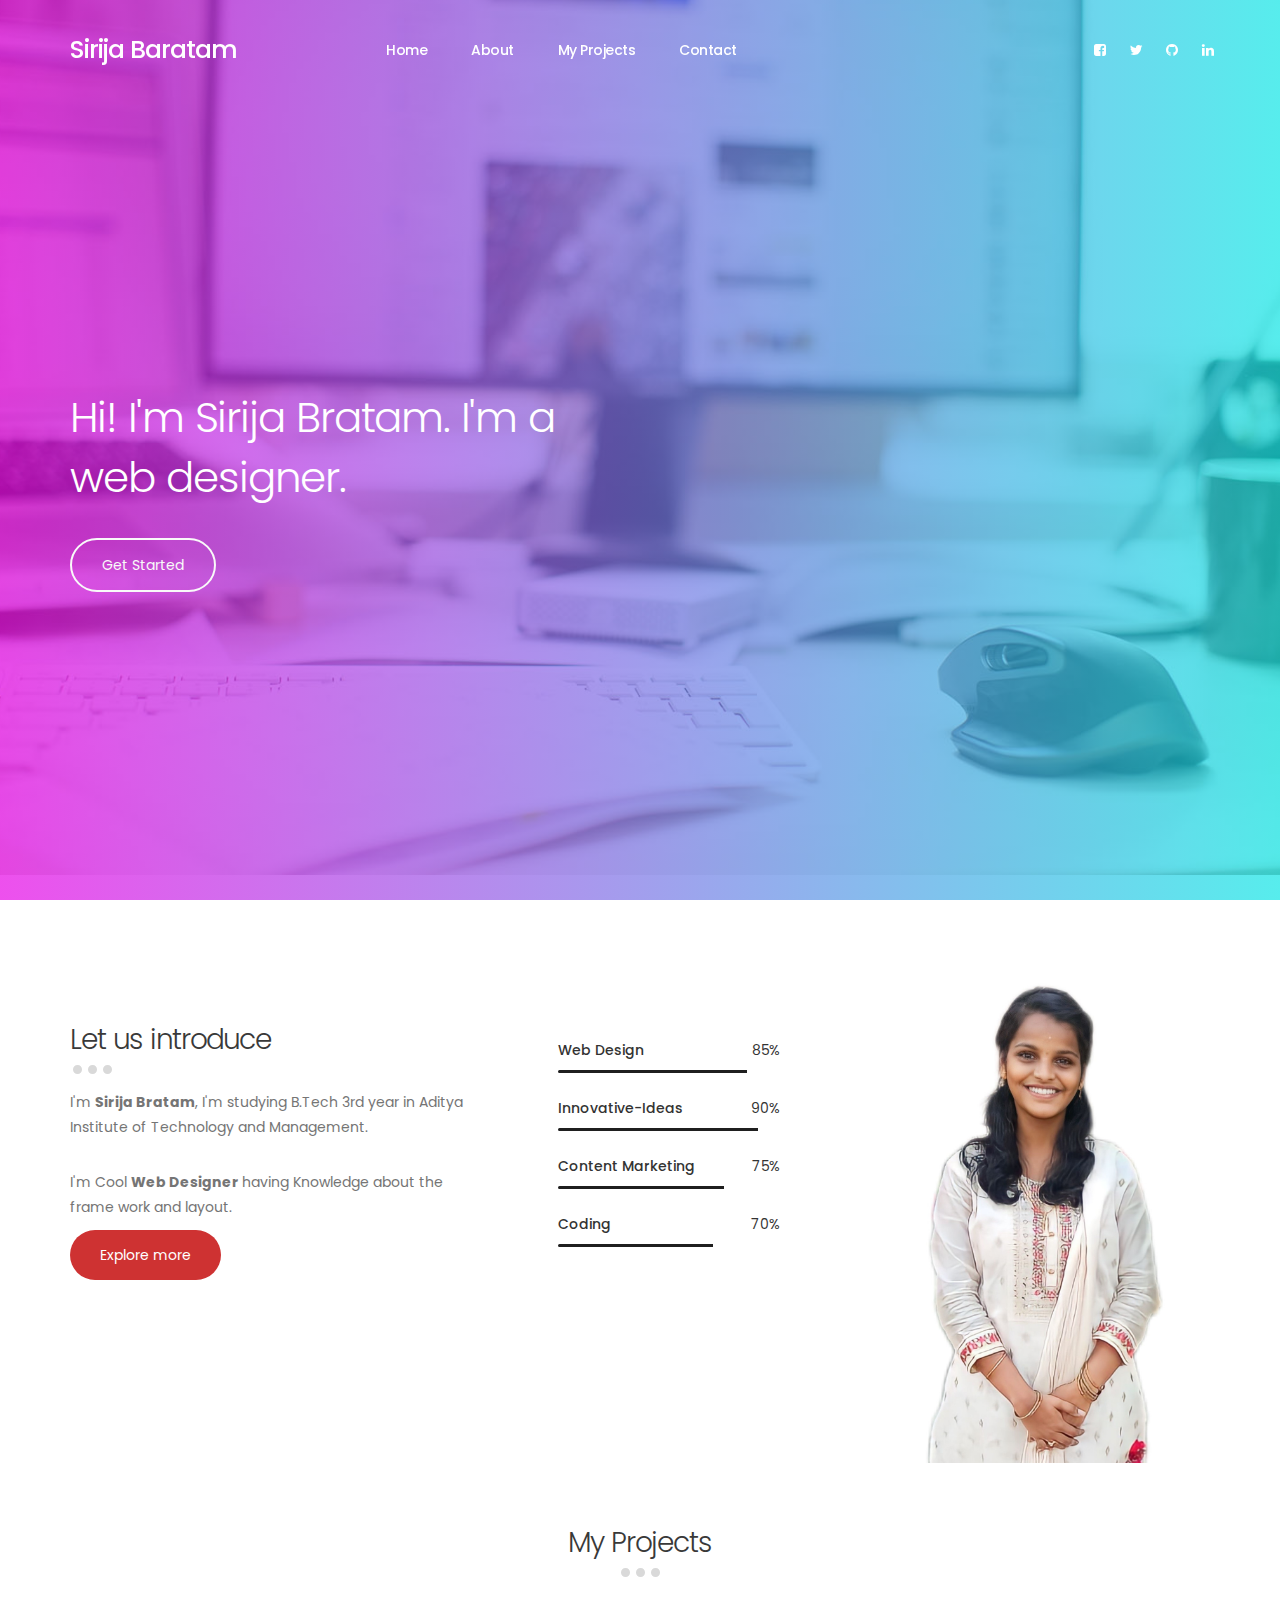
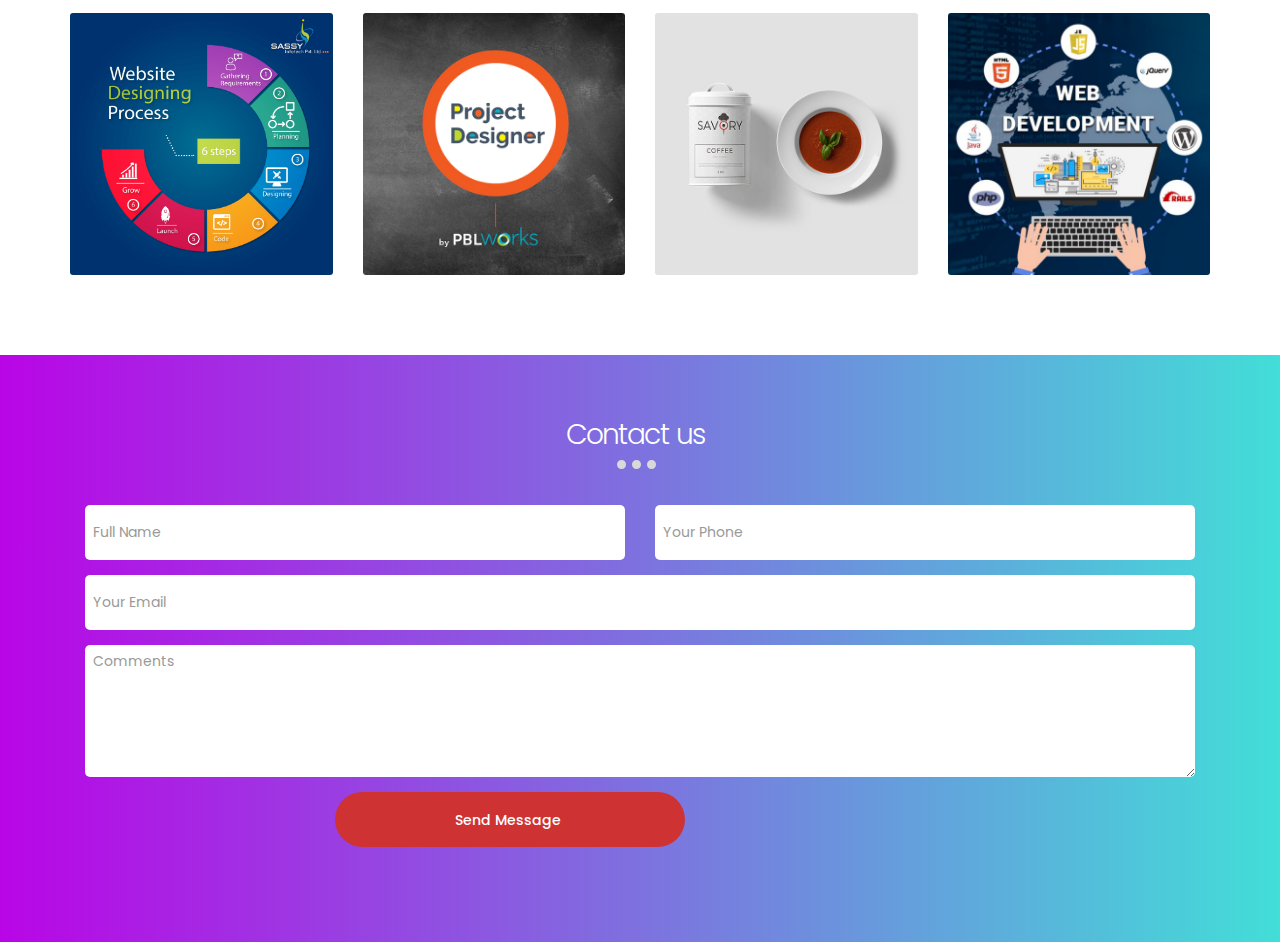
==== index.html @ 3a75423f "Update and rename sirija_portfolio.html to index.html" ====
<!DOCTYPE html>
<html lang="en">
<head>

     <title>Sirija's Portfolio</title>
     <meta charset="UTF-8">
     <meta http-equiv="X-UA-Compatible" content="IE=Edge">
     <meta name="description" content="">
     <meta name="keywords" content="">
     <meta name="author" content="">
     <meta name="viewport" content="width=device-width, initial-scale=1, maximum-scale=1">

     <link rel="stylesheet" href="css/bootstrap.min.css">
     <link rel="stylesheet" href="css/magnific-popup.css">
     <link rel="stylesheet" href="css/font-awesome.min.css">

     <link rel="stylesheet" href="css/templatemo-style.css">
</head>
<body>
     <section class="navbar custom-navbar navbar-fixed-top" role="navigation">
          <div class="container">

               <div class="navbar-header">
                    <button class="navbar-toggle" data-toggle="collapse" data-target=".navbar-collapse">
                         <span class="icon icon-bar"></span>
                         <span class="icon icon-bar"></span>
                         <span class="icon icon-bar"></span>
                         
                    </button>

                    <a href="index.html" class="navbar-brand">Sirija Baratam</a>
               </div>

               <div class="collapse navbar-collapse">
                    <ul class="nav navbar-nav navbar-nav-first">
                         <li><a href="#home" class="smoothScroll">Home</a></li>
                         <li><a href="#about" class="smoothScroll">About</a></li>
                         <li><a href="#work" class="smoothScroll">My Projects</a></li>
                         <li><a href="#contact" class="smoothScroll">Contact</a></li>
                    </ul>

                    <ul class="nav navbar-nav navbar-right">
                         <li><a href="#"><i class="fa fa-facebook-square"></i></a></li>
                         <li><a href="#"><i class="fa fa-twitter"></i></a></li>
                         <li><a href="https://github.com/sirijaB"><i class="fa fa-github" ></i></a></li>
                         <li><a href="https://www.linkedin.com/in/sirija-baratam-07b455258?utm_source=share&utm_campaign=share_via&utm_content=profile&utm_medium=android_app"><i class="fa fa-linkedin"></i></a></li>
                         <li></li>
                    </ul>
               </div>

          </div>
     </section>


     <!-- HOME -->
     <section id="home" data-stellar-background-ratio="0.5">
          <div class="overlay"></div>
          <div class="container">
               <div class="row">

                    <div class="col-md-6 col-sm-12">
                         <div class="home-info">
                              <h1>Hi! I'm Sirija Bratam. I'm a web designer.  </h1>
                              <a href="#about" class="btn section-btn smoothScroll">Get Started</a>
                              
                         </div>
                    </div>
                    <div class="col-md-6 col-sm-12" >
                         <div class="about-image">
                              <img src="https://www.ntc.edu/sites/default/files/styles/full_width_16_9/public/2021-06/web-design-header.jpg?itok=4d7TmUMl" class="img-responsive" style="border-radius: 40px;"alt="">
                         </div>
                    </div>
                   
                    
               </div>
          </div>
     </section>


     <!-- ABOUT -->
     <section id="about" data-stellar-background-ratio="0.5">
          <div class="container">
               <div class="row">

                    <div class="col-md-5 col-sm-6">
                         <div class="about-info">
                              <div class="section-title">
                                   <h2>Let us introduce</h2>
                                   <span class="line-bar">...</span>
                              </div>
                              <p>I'm <b>Sirija Bratam</b>, I'm studying B.Tech 3rd year in Aditya Institute of Technology and Management. </p><br>
                              <p>I'm Cool <b> Web Designer </b>having Knowledge about the frame work and layout.</p>
                              <a href="sirijaoracle.pdf" class="btn section-btn smoothScroll">Explore more</a>
                         </div>
                    </div>

                    <div class="col-md-3 col-sm-6">
                         <div class="about-info skill-thumb">

                              <strong>Web Design</strong>
                                   <span class="pull-right">85%</span>
                                        <div class="progress">
                                             <div class="progress-bar progress-bar-primary" role="progressbar" aria-valuenow="85" aria-valuemin="0" aria-valuemax="100" style="width: 85%;"></div>
                                        </div>

                              <strong>Innovative-Ideas</strong>
                                   <span class="pull-right">90%</span>
                                        <div class="progress">
                                             <div class="progress-bar progress-bar-primary" role="progressbar" aria-valuenow="90" aria-valuemin="0" aria-valuemax="100" style="width: 90%;"></div>
                                        </div>

                              <strong>Content Marketing</strong>
                                   <span class="pull-right">75%</span>
                                        <div class="progress">
                                             <div class="progress-bar progress-bar-primary" role="progressbar" aria-valuenow="75" aria-valuemin="0" aria-valuemax="100" style="width: 75%;"></div>
                                        </div>

                              <strong>Coding</strong>
                                   <span class="pull-right">70%</span>
                                        <div class="progress">
                                             <div class="progress-bar progress-bar-primary" role="progressbar" aria-valuenow="70" aria-valuemin="0" aria-valuemax="100" style="width: 70%;"></div>
                                        </div>

                         </div>
                    </div>

                    <div class="col-md-4 col-sm-12">
                         <div class="about-image">
                              <img src="sirija.jpg" class="img-responsive" alt="">
                         </div>
                    </div>
                    
               </div>
          </div>
     </section>
     <!-- WORK -->
     <section id="work" data-stellar-background-ratio="0.5">
          <div class="container">
               <div class="row">
               
                    <div class="col-md-12 col-sm-12">
                         <div class="section-title">
                              <h2>My Projects</h2>
                              <span class="line-bar">...</span>
                         </div>
                    </div>

                    <div class="col-md-3 col-sm-6">
                         <div class="work-thumb">
                              <a href="images/web1.jpg" class="image-popup">
                                   <img src="images/web1.jpg" class="img-responsive" alt="Work">

                                   <div class="work-info">
                                        <h3>Sirija</h3>
                                        <small>Web Designer</small>
                                   </div>
                              </a>
                         </div>
                    </div>

                    <div class="col-md-3 col-sm-6">
                         <div class="work-thumb">
                              <a href="images/web2.jpg" class="image-popup">
                                   <img src="images/web2.jpg" class="img-responsive" alt="Work">

                                   <div class="work-info">
                                        <h3>Sirija</h3>
                                        <small>Web Designer</small>
                                   </div>
                              </a>
                         </div>
                    </div>

                    <div class="col-md-3 col-sm-6">
                         <div class="work-thumb">
                              <a href="images/work-image1.jpg" class="image-popup">
                                   <img src="images/work-image1.jpg" class="img-responsive" alt="Work">

                                   <div class="work-info">
                                        <h3>Sirija</h3>
                                        <small>Web Designer</small>
                                   </div>
                              </a>
                         </div>
                    </div>

                    <div class="col-md-3 col-sm-6">
                         <div class="work-thumb">
                              <a href="images/web.jpg" class="image-popup">
                                   <img src="images/web.jpg" class="img-responsive" alt="Work">

                                   <div class="work-info">
                                        <h3>Sirija</h3>
                                        <small>Web Designer</small>
                                   </div>
                              </a>
                         </div>
                    </div>

               </div>
          </div>
     </section>

     <!-- CONTACT -->
     <section id="contact" data-stellar-background-ratio="0.5">
          <div class="container">
               <div class="row">

                    <div class="col-md-11
                     col-sm-12">
                         <div class="section-title" style="margin-left: 40px;">
                              <h2 style="margin-left: 50px;">Contact us</h2>
                              <span class="line-bar" style="margin-left: 50px;">...</span>
                         </div>
                    </div>

                    <div class="col-md-12 col-sm-12">
                        
                         <!-- CONTACT FORM HERE -->
                         <form id="contact-form" role="form" action="#" method="post">
                              <div class="col-md-6 col-sm-6">
                                   <input type="text" class="form-control" placeholder="Full Name" id="cf-name" name="cf-name" required="">
                              </div>

                              <div class="col-md-6 col-sm-12">
                                   <input type="tel" class="form-control" placeholder="Your Phone" id="cf-number" name="cf-number" required="">
                              </div>
                              <div class="col-md-12 col-sm-6">
                                   <input type="email" class="form-control" placeholder="Your Email" id="cf-email" name="cf-email" required="">
                              </div>

                              <div class="col-md-12 col-sm-12">
                                   <textarea class="form-control" rows="6" placeholder="Comments" id="cf-message" name="cf-message" required=""></textarea>
                              </div>

                              <div class="col-md-4 col-sm-12" style="margin-left: 250px;">
                                   <input type="submit" class="form-control" name="submit" value="Send Message">
                              </div>

                         </form>
                    </div>

                    
               </div>
          </div>
     </section>
     <!-- SCRIPTS -->
     <script src="js/jquery.js"></script>
     <script src="js/bootstrap.min.js"></script>
     <script src="js/jquery.stellar.min.js"></script>
     <script src="js/jquery.magnific-popup.min.js"></script>
     <script src="js/smoothscroll.js"></script>
     <script src="js/custom.js"></script>
</body>
</html>
---- css/templatemo-style.css ----
/*

Hydro Template 

http://www.templatemo.com/tm-509-hydro

*/  
  @import url('https://fonts.googleapis.com/css?family=Poppins:400,500,600');

  body {
    background: #ffffff;
    font-family: 'Poppins', sans-serif;
    overflow-x: hidden;
  }


  /*---------------------------------------
     TYPOGRAPHY              
  -----------------------------------------*/

  h1,h2,h3,h4,h5,h6 {
    font-weight: 300;
    line-height: inherit;
    letter-spacing: -1px;
  }

  h1 {
    color: #292929;
    font-size: 3em;
    margin-bottom: 30px;
  }

  h2 {
    color: #393939;
    font-size: 2em;
  }

  h3 {
    color: #505050;
    font-size: 1.5em;
    font-weight: 500;
    margin-bottom: 0;
  }

  h4 {
    color: #696969;
    font-size: 18px;
    line-height: normal;
  }

  p {
    color: #757575;
    font-size: 14px;
    font-weight: normal;
    line-height: 25px;
  }

  strong {
    font-weight: 500;
  }


  /*---------------------------------------
     GENERAL               
  -----------------------------------------*/

  * {
    -webkit-box-sizing: border-box;
    -moz-box-sizing: border-box;
    box-sizing: border-box;
  }

  *:before,
  *:after {
    -webkit-box-sizing: border-box;
    -moz-box-sizing: border-box;
    box-sizing: border-box;
  }

  a {
    color: #252525;
    font-weight: normal;
    -webkit-transition: 0.5s;
    transition: 0.5s;
    text-decoration: none !important;
  }

  a:hover, a:active, a:focus {
    color: #ce3232;
    outline: none;
  }

  .section-title {
    margin-bottom: 60px;
  }

  .section-title h2 {
    margin-top: 0;
    margin-bottom: 10px;
    line-height: 0;
  }

  .section-title .line-bar {
    color: #d9d9d9;
    display: block;
    font-size: 5em;
    line-height: 0;
  }

  .section-btn {
    background: #ce3232;
    border: 0;
    border-radius: 100px;
    color: #ffffff;
    cursor: pointer;
    font-size: inherit;
    font-weight: normal;
    padding: 15px 30px;
    -webkit-transition: 0.5s;
    transition: 0.5s;
  }

  .section-btn:hover
  {
    color: white;
  }


  .overlay {
    background: #00F260;  
    background: -webkit-linear-gradient(to right, #0575E6, #00F260);  
    background: linear-gradient(to right, #e605e6, #0fe5e5); 
    opacity: 0.7;
    position: absolute;
    width: 100%;
    height: 100%;
    top: 0;
    right: 0;
    left: 0;
  }

  section {
    padding-top: 80px;
    padding-bottom: 80px;
    text-align: center;
  }


  /*---------------------------------------
       PRE LOADER              
  -----------------------------------------*/

  .preloader {
    position: fixed;
    top: 0;
    left: 0;
    width: 100%;
    height: 100%;
    z-index: 99999;
    display: flex;
    flex-flow: row nowrap;
    justify-content: center;
    align-items: center;
    background: none repeat scroll 0 0 #ffffff;
  }

  .spinner {
    border: 1px solid transparent;
    border-radius: 3px;
    position: relative;
  }

  .spinner:before {
    content: '';
    box-sizing: border-box;
    position: absolute;
    top: 50%;
    left: 50%;
    width: 45px;
    height: 45px;
    margin-top: -10px;
    margin-left: -10px;
    border-radius: 50%;
    border: 1px solid #575757;
    border-top-color: #ffffff;
    animation: spinner .9s linear infinite;
  }

  @-webkit-@keyframes spinner {
    to {transform: rotate(360deg);}
  }

  @keyframes spinner {
    to {transform: rotate(360deg);}
  }


  /*---------------------------------------
      MENU              
  -----------------------------------------*/

  .custom-navbar {
    border: none;
    margin-bottom: 0;
    padding: 25px 0;
  }

  .custom-navbar .navbar-brand {
    color: #ffffff;
    font-size: 25px;
    font-weight: 500;
    letter-spacing: -1px;
  }

  .top-nav-collapse {
    background: #ffffff;
  }

  .custom-navbar .navbar-nav.navbar-nav-first {
    margin-left: 8em;
  }

  .custom-navbar .navbar-nav.navbar-right li a {
    padding-right: 12px;
    padding-left: 12px;
  }

  .custom-navbar .section-btn {
    padding: 15px;
    margin-left: 2em;
  }

  .custom-navbar .section-btn:hover {
    background: #000000;  
    background: -webkit-linear-gradient(to right, #434343, #000000);  
    background: linear-gradient(to right, #434343, #000000);  
  }

  .custom-navbar .section-btn a {
    padding: 0;
  }

  .custom-navbar .nav .section-btn a:hover {
    color: #ffffff;
  }

  .custom-navbar .nav li a {
    font-size: 14px;
    font-weight: 500;
    color: #ffffff;
    letter-spacing: -0.5px;
    padding-right: 22px;
    padding-left: 22px;
  }

  .custom-navbar .nav li a:hover {
    background: transparent;
    color: #ce3232;
  }

  .custom-navbar .navbar-nav > li > a:hover,
  .custom-navbar .navbar-nav > li > a:focus {
    background-color: transparent;
  }

  .custom-navbar .nav li.active > a {
    background-color: transparent;
    color: #ce3232;
  }

  .custom-navbar .navbar-toggle {
    border: none;
    padding-top: 10px;
  }

  .custom-navbar .navbar-toggle {
    background-color: transparent;
  }

  .custom-navbar .navbar-toggle .icon-bar {
    background: #252525;
    border-color: transparent;
  }

  @media(min-width:768px) {
    .custom-navbar {
      border-bottom: 0;
      background: 0 0; 
    }

    .custom-navbar.top-nav-collapse {
      background: #ffffff;
      -webkit-box-shadow: 0 1px 30px rgba(0, 0, 0, 0.1);
      -moz-box-shadow: 0 1px 30px rgba(0, 0, 0, 0.1);
      box-shadow: 0 1px 30px rgba(0, 0, 0, 0.1);
      padding: 12px 0;
    }

    .top-nav-collapse .navbar-brand {
      color: #252525;
    }

    .top-nav-collapse .nav li a {
      color: #575757;
    }

    .top-nav-collapse .nav .section-btn a {
      color: #ffffff;
    }
  }



  /*---------------------------------------
      HOME              
  -----------------------------------------*/

  #home {
    background: url('../images/home-bg.jpg') no-repeat center center;
    background-size: cover;
    vertical-align: middle;
    display: -webkit-box;
    display: -webkit-flex;
    display: -ms-flexbox;
    display: flex;
    -webkit-box-align: center;
    -webkit-align-items: center;
    -ms-flex-align: center;
    align-items: center;
    min-height: 100vh;
    position: relative;
    overflow: hidden;
    padding-top: 10em;
    text-align: left;
  }

  #home h1 {
    color: #ffffff;
  }

  .home-info .section-btn {
    background: transparent;
    border: 2px solid #f9f9f9;
    color: #f9f9f9;
  }

  .home-info .section-btn:hover,
  .home-info .section-btn:focus {
    background: #ce3232;
    border-color: transparent;
    color: #ffffff;
  }

  .home-info span {
    display: inline-block;
    vertical-align: middle;
    color: #f9f9f9;
    font-weight: 500;
    margin-left: 20px; 
  }

  .home-info span small {
    display: block;
  }



  /*---------------------------------------
      ABOUT              
  -----------------------------------------*/

  #about {
    text-align: left;
    padding-bottom: 0;
  }

  #about .about-info:first-child {
    margin-right: 40px;
  }

  .about-info .section-title {
    margin: 40px 0 40px 0;
  }

  .about-info {
    margin-top: 60px;
  }

  .skill-thumb strong {
    display: inline-block;
    margin-bottom: 10px;
  }

  .skill-thumb .progress {
    background: #ffffff;
    border-radius: 5px;
    box-shadow: none;
    height: 3px;
    margin-bottom: 25px;
  }

  .skill-thumb .progress-bar {
    background: #1f1f1f;
    box-shadow: none;
  }



  /*---------------------------------------
      WORK             
  -----------------------------------------*/

  .work-info img {
    width: 100%;
    border-radius: 100%;
  }

  #work .work-thumb {
    overflow: hidden;
    position: relative;
    cursor: pointer;
    border-radius: 3px;
  }

  .work-thumb .work-info {
    position: absolute;
    top: 0px;
    left: 0px;
    right: 0px;
    bottom: 0px;
    display: flex;
    align-items: center;
    justify-content: center;
    flex-direction: column;
    text-align: center;
  }

  .work-thumb .work-info:after {
    position: absolute;
    top: 0px;
    left: 0px;
    right: 0px;
    bottom: 0px;
    content: "";
    background: -webkit-linear-gradient(to right, #0575E6, #00F260);  /* Chrome 10-25, Safari 5.1-6 */
    background: linear-gradient(to right, #0575E6, #00F260); /* W3C, IE 10+/ Edge, Firefox 16+, Chrome 26+, Opera 12+, Safari 7+ */
    opacity: 0;
    transition: 0.5s;
  }

  .work-thumb .work-info:hover::after {
    opacity: 0.9;
  }

  .work-thumb .work-info h3,
  .work-thumb .work-info small {
    transform: translateY(100%);
    opacity: 0;
    display: block;
    transition: 0.5s 0.2s;
    color: #ffffff;
    z-index: 2;
    position: relative;
  }

  .work-thumb .work-info small {
    color: #d9d9d9;
    text-transform: uppercase;
    font-size: 12px;
    font-weight: 500;
    letter-spacing: 1px;
    margin-top: 3px;
  }

  .work-thumb:hover .work-info h3,
  .work-thumb:hover .work-info small {
    transform: translateY(0px);
    opacity: 1;
  }



  /*---------------------------------------
      BLOG             
  -----------------------------------------*/

  #blog {
    background: #f0f0f0;
  }

  #blog-header,
  #blog-detail {
    text-align: left;
  }

  #blog-header {
    background: url('../images/blog-header-bg.jpg') no-repeat center center;
    background-size: cover;
    display: -webkit-box;
    display: -webkit-flex;
    display: -ms-flexbox;
    display: flex;
    -webkit-box-align: center;
    -webkit-align-items: center;
    -ms-flex-align: center;
    align-items: center;
    height: 65vh;
    color: #ffffff;
    position: relative;
    padding-top: 12em;
  }

  #blog-header h2 {
    color: #ffffff;
  }

  .blog-thumb {
    background: #ffffff;
    -webkit-box-shadow: 0 1px 30px rgba(0, 0, 0, 0.1);
    -moz-box-shadow: 0 1px 30px rgba(0, 0, 0, 0.1);
    box-shadow: 0 1px 30px rgba(0, 0, 0, 0.1);
    border-radius: 3px;
    text-align: left;
    margin-bottom: 30px;
    height: 350px;
  }

  .media.blog-thumb .media-left {
    width: 45%;
  }

  .blog-thumb small {
    color: #ce3232;
    font-weight: 500;
    display: block;
  }

  .blog-thumb small .fa {
    margin-right: 5px;
  }

  .blog-thumb h4 {
    margin-top: 2px;
    margin-bottom: 0px;
  }

  #blog-detail h2 {
    padding: 25px 0 10px 0;
  }

  .blog-info {
    padding: 75px 25px;
  }

  .blog-info h3 {
    margin: 0;
    padding: 8px 0 6px 0;
    text-transform: capitalize;
  }

  .blog-info .section-btn {
    background: #f0f0f0;
    color: #393939;
    margin-top: 20px;
  }

  .blog-info .section-btn:hover {
    background: #00F260;  /* fallback for old browsers */
    background: -webkit-linear-gradient(to right, #0575E6, #00F260);  /* Chrome 10-25, Safari 5.1-6 */
    background: linear-gradient(to right, #0575E6, #00F260); /* W3C, IE 10+/ Edge, Firefox 16+, Chrome 26+, Opera 12+, Safari 7+ */
    color: #ffffff;
  }

  .blog-thumb ul {
    margin: 32px 12px 22px 0px;
  }

  .blog-thumb ul li {
    list-style: square;
    font-weight: normal;
    padding: 4px 12px 4px 0px;
  }

  .blog-social-share {
    text-align: center;
    padding-top: 22px;
  }

  .blog-social-share .btn {
    border-radius: 100px;
    border: none;
    font-size: 10px;
    letter-spacing: 0.5px;
    text-transform: uppercase;
    margin: 20px 6px;
    padding: 10px 16px;
  }

  .blog-social-share .btn-primary {
    background: #3b5998;
  }

  .blog-social-share .btn-success {
    background: #1da1f2;
  }

  .blog-social-share .btn-danger {
    background: #dd4b39;
  }

  .blog-social-share a .fa {
    padding-right: 4px;
  }

  .blog-ads {
    background: #f9f9f9;
    border-right: 4px solid #2b2b2b;
    padding: 42px;
    text-align: center;
    margin: 26px 0 26px 0;
  }

  .blog-ads h4 {
    font-size: 18px;
  }

  

  /*---------------------------------------
      CONTACTS             
  -----------------------------------------*/

  #contact {
    background: #00F260;  /* fallback for old browsers */
    background: -webkit-linear-gradient(to right, #0575E6, #00F260);  /* Chrome 10-25, Safari 5.1-6 */
    background: linear-gradient(to right, #b905e6, #42ded8); /* W3C, IE 10+/ Edge, Firefox 16+, Chrome 26+, Opera 12+, Safari 7+ */
  }

  #contact .section-title h2 {
    color: #ffffff;
  }

  .google-map {
    border-radius: 100%;
    width: 300px;
    height: 300px;
    overflow: hidden;
    margin: 0 auto;
  }

  .google-map iframe {
    border: 0;
    width: 300px;
    height: 300px;
  }

  #contact .form-control {
    border: 0;
    border-radius: 5px;
    box-shadow: none;
    color: rgba(20,20,20,0.5);
    font-size: 14px;
    font-weight: normal;
    margin-bottom: 15px;
    padding-left: 8px;
  }

  #contact input,
  #contact select {
    height: 55px;
  }

  #contact select {
    color: rgba(20,20,20,0.5);
  }

  #contact input[type='submit'] {
    background: #ce3232;
    border-radius: 100px;
    color: #ffffff;
    font-weight: 500;
  }



  /*---------------------------------------
     FOOTER              
  -----------------------------------------*/

  footer {
    background: #000000;  /* fallback for old browsers */
    background: -webkit-linear-gradient(to right, #434343, #000000);  /* Chrome 10-25, Safari 5.1-6 */
    background: linear-gradient(to right, #434343, #000000); /* W3C, IE 10+/ Edge, Firefox 16+, Chrome 26+, Opera 12+, Safari 7+ */
    position: relative;
    padding-top: 80px;
    padding-bottom: 60px;
  }

  footer h2 {
    color: #ffffff;
  }

  .footer-link {
    margin: 0;
    padding: 0;
  }

  .footer-link li {
    display: block;
    list-style: none;
    margin: 5px 10px 5px 0;
  }

  footer p,
  footer span,
  .footer-link li a {
    color: #d9d9d9;
  }

  .copyright-text p,
  .footer-bottom .phone-contact p {
    font-size: 14px;
  }

  .footer-info p {
    margin-right: 4em;
  }

  .footer-bottom {
    border-top: 1px solid rgba(255,255,255,0.1);
    margin-top: 5em;
    padding-top: 3em;
  }

  .footer-bottom .phone-contact,
  .footer-bottom .social-icon {
    display: inline-block;
    vertical-align: top;
  }

  .footer-bottom .phone-contact {
    margin-right: 40px;
  }

  .footer-bottom .phone-contact span {
    font-weight: 500;
    display: inline-block;
    margin-left: 10px;
  }


  /*---------------------------------------
     SOCIAL ICON              
  -----------------------------------------*/

  .social-icon {
    position: relative;
    padding: 0;
    margin: 0;
  }

  .social-icon li {
    display: inline-block;
    list-style: none;
  }

  .social-icon li a {
    border-radius: 100px;
    color: #d9d9d9;
    font-size: 15px;
    text-decoration: none;
    position: relative;
    margin: 5px 10px;
  }

  .social-icon li a:hover {
    color: #ce3232;
  }


  /*---------------------------------------
      MODAL FORM             
  -----------------------------------------*/

  @media (min-width: 992px) {
    .modal-dialog {
      width: 420px;
    }
  }

  .modal-open .modal {
    padding-left: 0 !important;
  }

  .modal-dialog .modal-content {
    background: #000000;  /* fallback for old browsers */
    background: -webkit-linear-gradient(to right, #434343, #000000);  /* Chrome 10-25, Safari 5.1-6 */
    background: linear-gradient(to right, #434343, #000000); /* W3C, IE 10+/ Edge, Firefox 16+, Chrome 26+, Opera 12+, Safari 7+ */
    border: none;
    border-radius: 2px;
    text-align: center;
    position: relative;
    padding: 2em;
  }

  .modal-header, .modal-footer {
    border-bottom: 0;
    padding: 0;
  }

  .modal-dialog .modal-body {
    padding: 0;
  }

  .modal-dialog .modal-body a {
    color: #d9d9d9;
  }

  .modal .close {
    color: #999;
    font-size: 40px;
    font-weight: 300;
    text-shadow: none;
    opacity: 1;
    position: absolute;
    top: 15px;
    right: 15px;
    z-index: 100;
    outline: none;
  }

  .modal-dialog .modal-title {
    margin-bottom: 20px;
  }

  .modal-dialog .modal-title h2 {
    color: #ffffff;
  }

  .modal-dialog .nav-tabs {
    display: inline-block;
  }

  .modal-dialog .nav-tabs > li > a {
    border: 0;
    color: #999999;
    margin-right: 0;
  }

  .modal-dialog .nav-tabs > li.active > a, 
  .modal-dialog .nav-tabs > li.active > a:hover, 
  .modal-dialog .nav-tabs > li.active > a:focus,
  .modal-dialog .nav>li>a:focus, 
  .modal-dialog .nav>li>a:hover {
    color: #ffffff;
    background-color: transparent;
    border: none;
    border-bottom: 1px solid #ce3232;
  }

  .modal-dialog .tab-content {
    padding-top: 20px;
  }

  .modal-dialog form .form-control {
    border-radius: 5px;
    border: 1px solid #595959;
    background: transparent;
    box-shadow: none;
    margin: 15px 0 15px 0;
    height: 50px;
  }

  .modal-dialog form .form-control:hover,
  .modal-dialog form .form-control:focus {
    border-color: #ffffff;
  }

  .modal-dialog form input[type="submit"] {
    background: #ce3232;
    border-color: transparent;
    border-radius: 100px;
    color: #ffffff;
    margin-top: 20px;
  }


  /*---------------------------------------
     RESPONSIVE STYLES              
  -----------------------------------------*/

  @media screen and (max-width: 1170px) {

    .custom-navbar .navbar-nav.navbar-nav-first {
      margin-left: inherit;
    }
  }

  @media screen and (max-width: 991px) {

    h3 {
      font-size: 1.2em;
    }

    p {
      font-size: 13px;
    }

    #home {
      text-align: center;
    }

    .home-info {
      margin-bottom: 3em;
    }

    .custom-navbar .nav li a {
      font-size: 13px;
      padding-right: 11px;
      padding-left: 11px;
    }

    .custom-navbar .section-btn {
      margin-left: 1em;
    }

    .blog-thumb {
      height: inherit;
    }

    .blog-info {
      padding: 45px 25px;
    }

    .media.blog-thumb .media-left {
      display: block;
      width: 100%;
      padding-right: 0;
      overflow: hidden;
    }

    .media.blog-thumb .media-left {
      height: 250px;
    }

    .media.blog-thumb .media-left img {
      position: relative;
      bottom: 10em;
    }

    #work .work-thumb,
    .footer-thumb {
      margin-top: 20px;
      margin-bottom: 30px;
    }
  }

  @media only screen and (min-width: 640px) and (max-width: 767px) {

    #blog-header {
      height: 100vh;
    }

    .media.blog-thumb .media-left {
      height: 550px;
    }

    .media.blog-thumb .media-left img {
      position: relative;
      bottom: 10em;
    }
  }

  @media screen and (max-width: 767px) {

    .custom-navbar {
      background: #ffffff;
      -webkit-box-shadow: 0 1px 30px rgba(0, 0, 0, 0.1);
      -moz-box-shadow: 0 1px 30px rgba(0, 0, 0, 0.1);
      box-shadow: 0 1px 30px rgba(0, 0, 0, 0.1);
      padding: 10px 0;
    }

    .custom-navbar .nav li a {
      line-height: normal;
      padding: 5px;
    }

    .custom-navbar .navbar-brand,
    .top-nav-collapse .navbar-brand {
      color: #252525;
      font-weight: 600;
    }

    .custom-navbar .nav li a,
    .top-nav-collapse .nav li a {
      color: #575757;
    }

    .custom-navbar .navbar-nav.navbar-right li {
      display: inline-block;
    }

    .custom-navbar .section-btn {
      display: block !important;
      width: 50%;
      margin: 10px auto 10px auto;
      padding: 10px;
    }

    .custom-navbar .section-btn a {
      color: #ffffff !important;
    }

    .home-info span {
      margin-top: 20px;
    }

    #about .about-info:first-child {
      margin-right: 0;
    }

    .about-info {
      margin: 40px 0 40px 0;
    }

    .google-map {
      margin-top: 50px;
    }

    footer {
      text-align: center;
    }

    .footer-info p,
    .footer-bottom .phone-contact {
      margin-right: 0;
    }
  }

  @media screen and (max-width: 639px) {

    h1 {
      font-size: 2em;
    }

    .media.blog-thumb .media-left {
      height: 320px;
    }

    .media.blog-thumb .media-left img {
      position: relative;
      bottom: 6em;
    }
    
  }
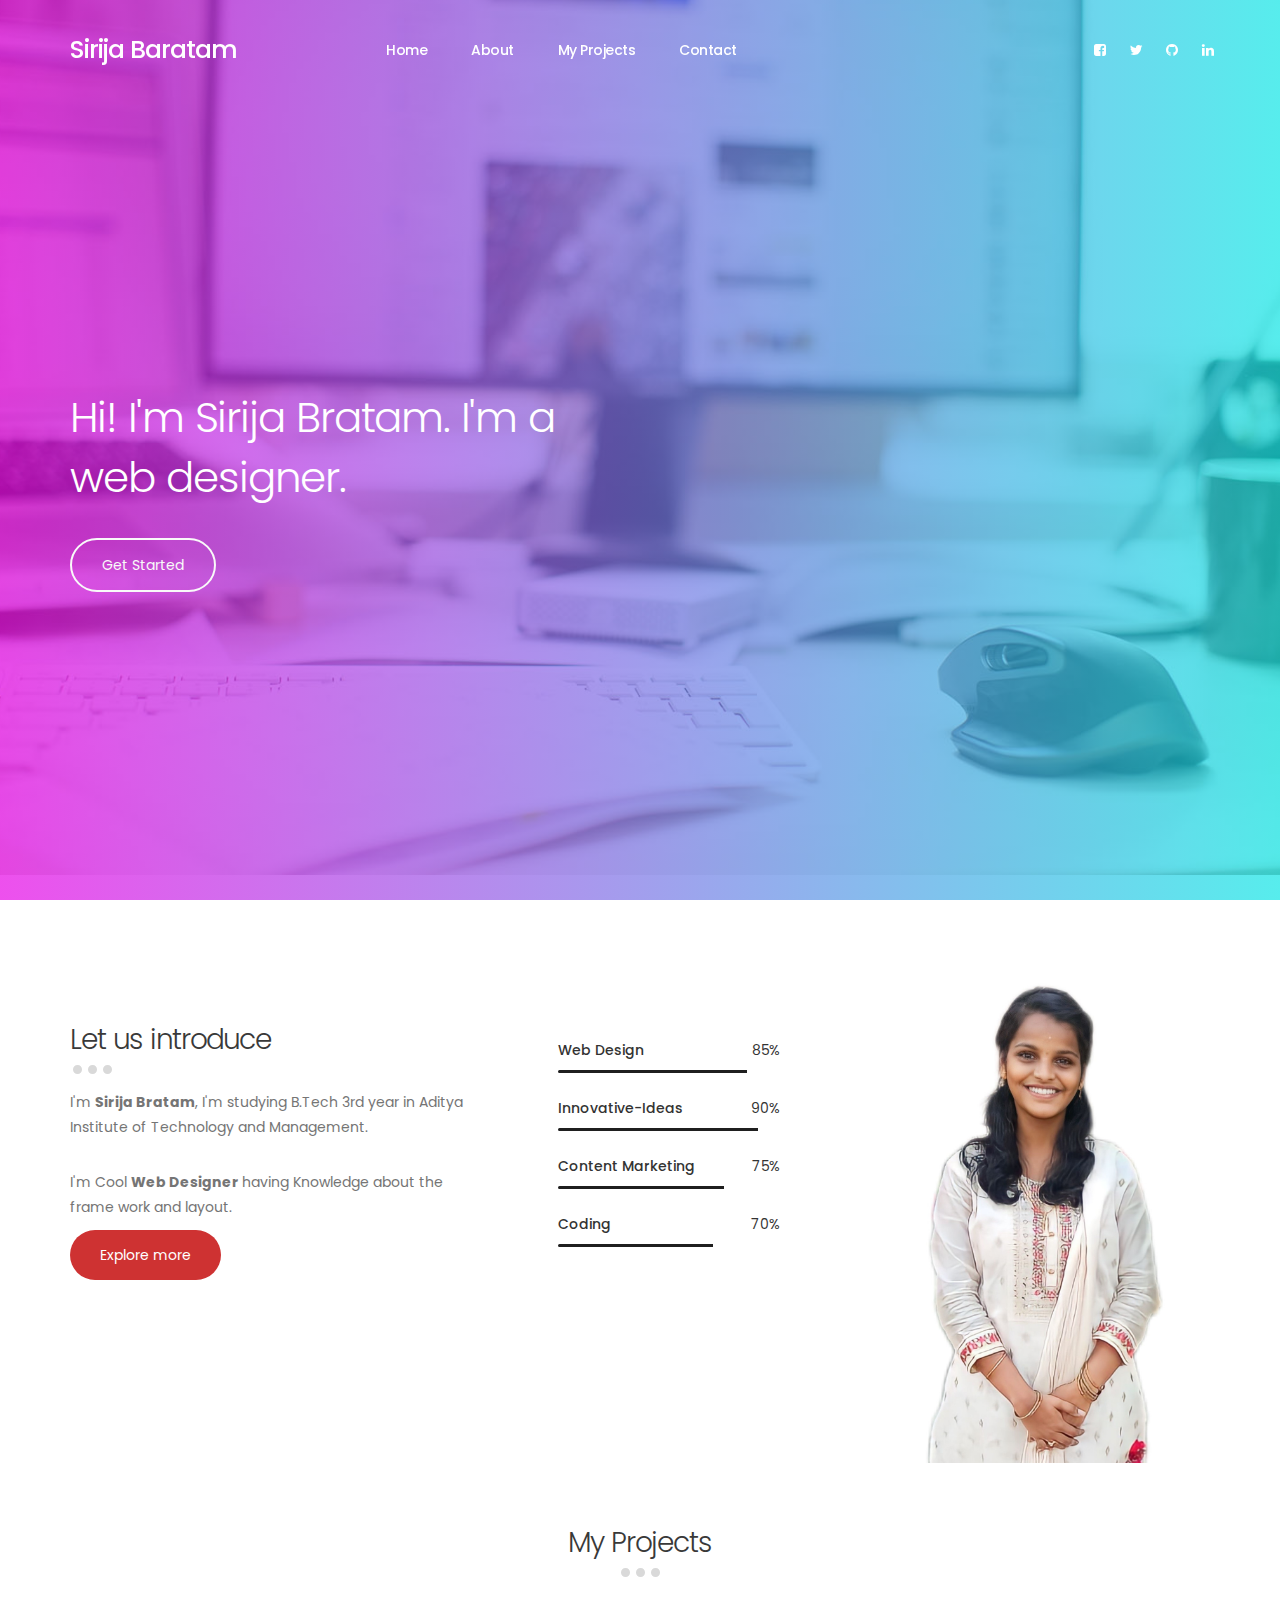
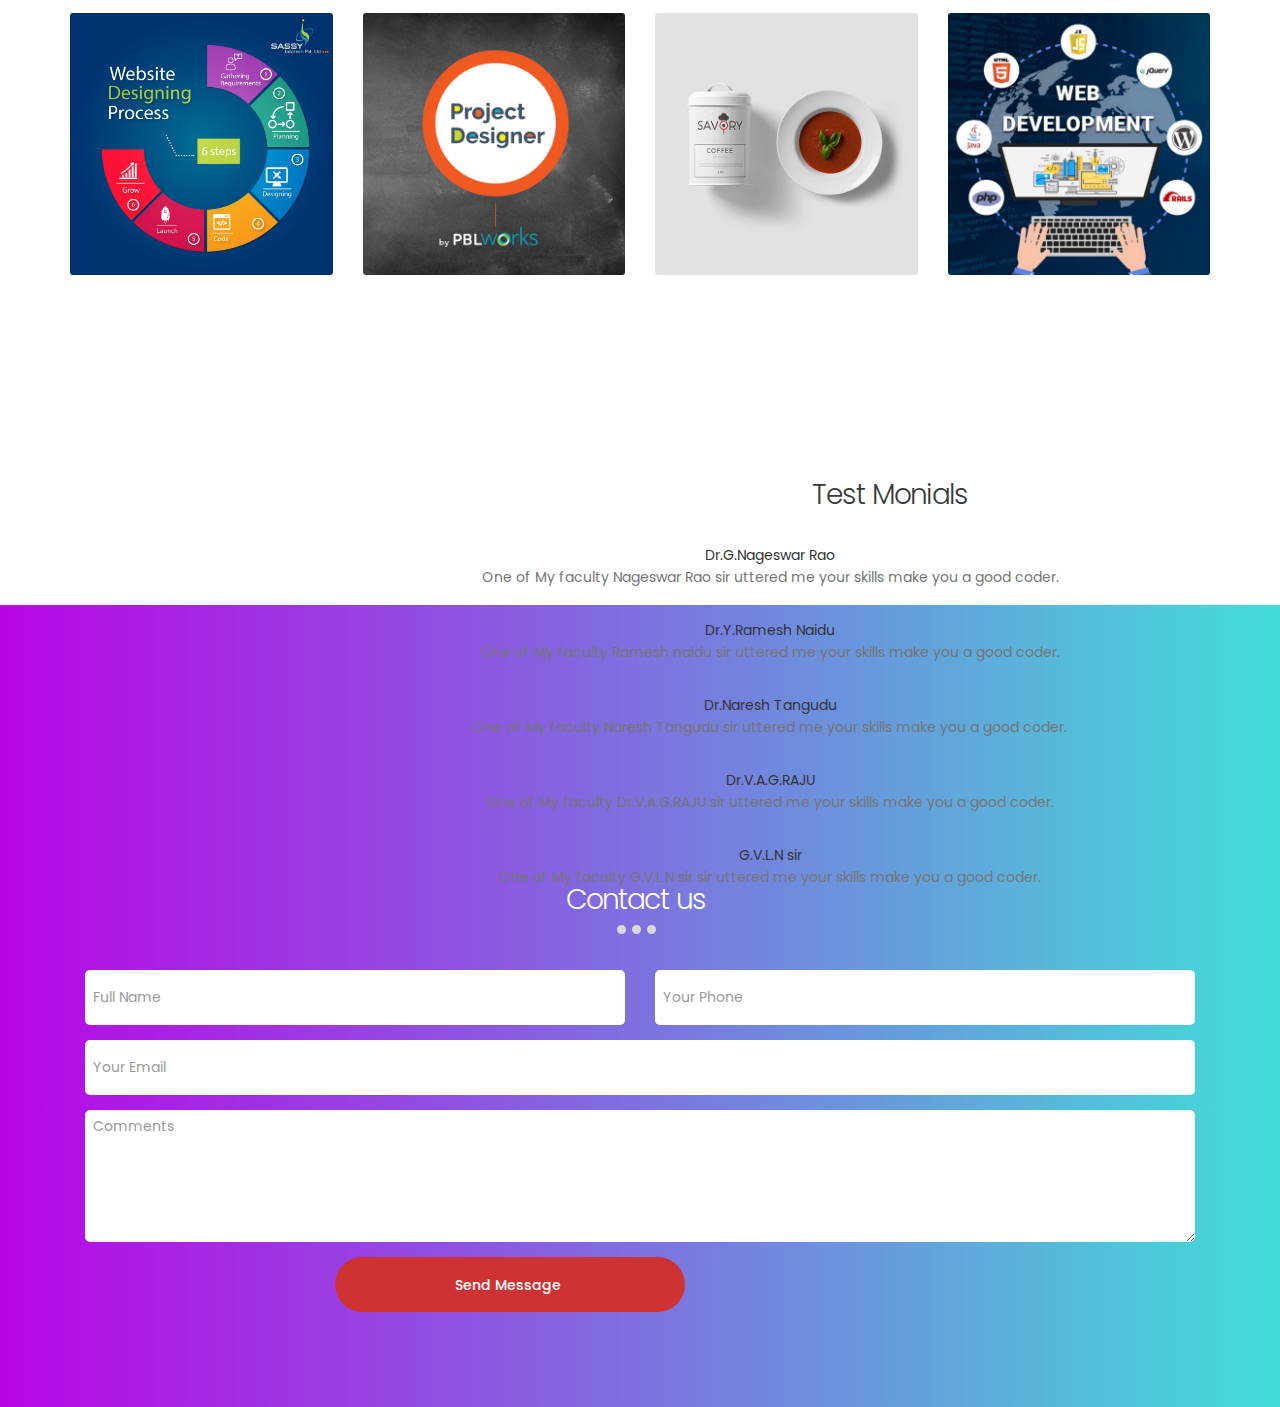
==== commit cbb40a0e: "Update index.html" ====
--- a/index.html
+++ b/index.html
@@ -200,6 +200,51 @@
                </div>
           </div>
      </section>
+     <!-- test monial section start -->
+   <section class="teams" id="teams" data-section="section5">
+    <div class="" style="width: 50%; margin-left: 450px;">
+      <br>
+        <h2 style="margin-left: 240px;">Test Monials</h2>
+        <div class="line-dec"></div>
+        <div class="carousel owl-carousel col-md-12">
+            <div class="card">
+                <div class="box">
+                    <img src="https://raw.githubusercontent.com/aitamweb/Faculty/main/2023/it/A5INT00T01.png" alt="">
+                    <div class="text">Dr.G.Nageswar Rao</div>
+                    <p>One of My faculty Nageswar Rao sir uttered me your skills make you a good coder.</p>
+                </div>
+            </div>
+            <div class="card">
+                <div class="box">
+                    <img src="https://raw.githubusercontent.com/aitamweb/Faculty/main/2023/it/A5CSE00T06.png" alt="">
+                    <div class="text">Dr.Y.Ramesh Naidu</div>
+                    <p>One of My faculty Ramesh naidu sir uttered me your skills make you a good coder.</p>
+                </div>
+            </div>
+            <div class="card">
+                <div class="box">
+                    <img src="https://raw.githubusercontent.com/aitamweb/Faculty/main/2023/it/A5INT00T31.png" alt="">
+                    <div class="text">Dr.Naresh Tangudu</div>
+                    <p>One of My faculty Naresh Tangudu sir uttered me your skills make you a good coder.</p>
+                </div>
+            </div>
+            <div class="card">
+                <div class="box">
+                    <img src="https://raw.githubusercontent.com/aitamweb/Faculty/main/2023/it/A5CSE00T58.png" alt="">
+                    <div class="text">Dr.V.A.G.RAJU</div>
+                    <p>One of My faculty Dr.V.A.G.RAJU sir uttered me your skills make you a good coder.</p>
+                </div>
+            </div>
+            <div class="card">
+                <div class="box">
+                    <img src="https://raw.githubusercontent.com/aitamweb/Faculty/main/2023/it/A5INT00T30.png" alt="">
+                    <div class="text">G.V.L.N sir</div>
+                    <p>One of My faculty G.V.L.N sir sir uttered me your skills make you a good coder.</p>
+                </div>
+            </div>
+        </div>
+    </div>
+</section>
 
      <!-- CONTACT -->
      <section id="contact" data-stellar-background-ratio="0.5">
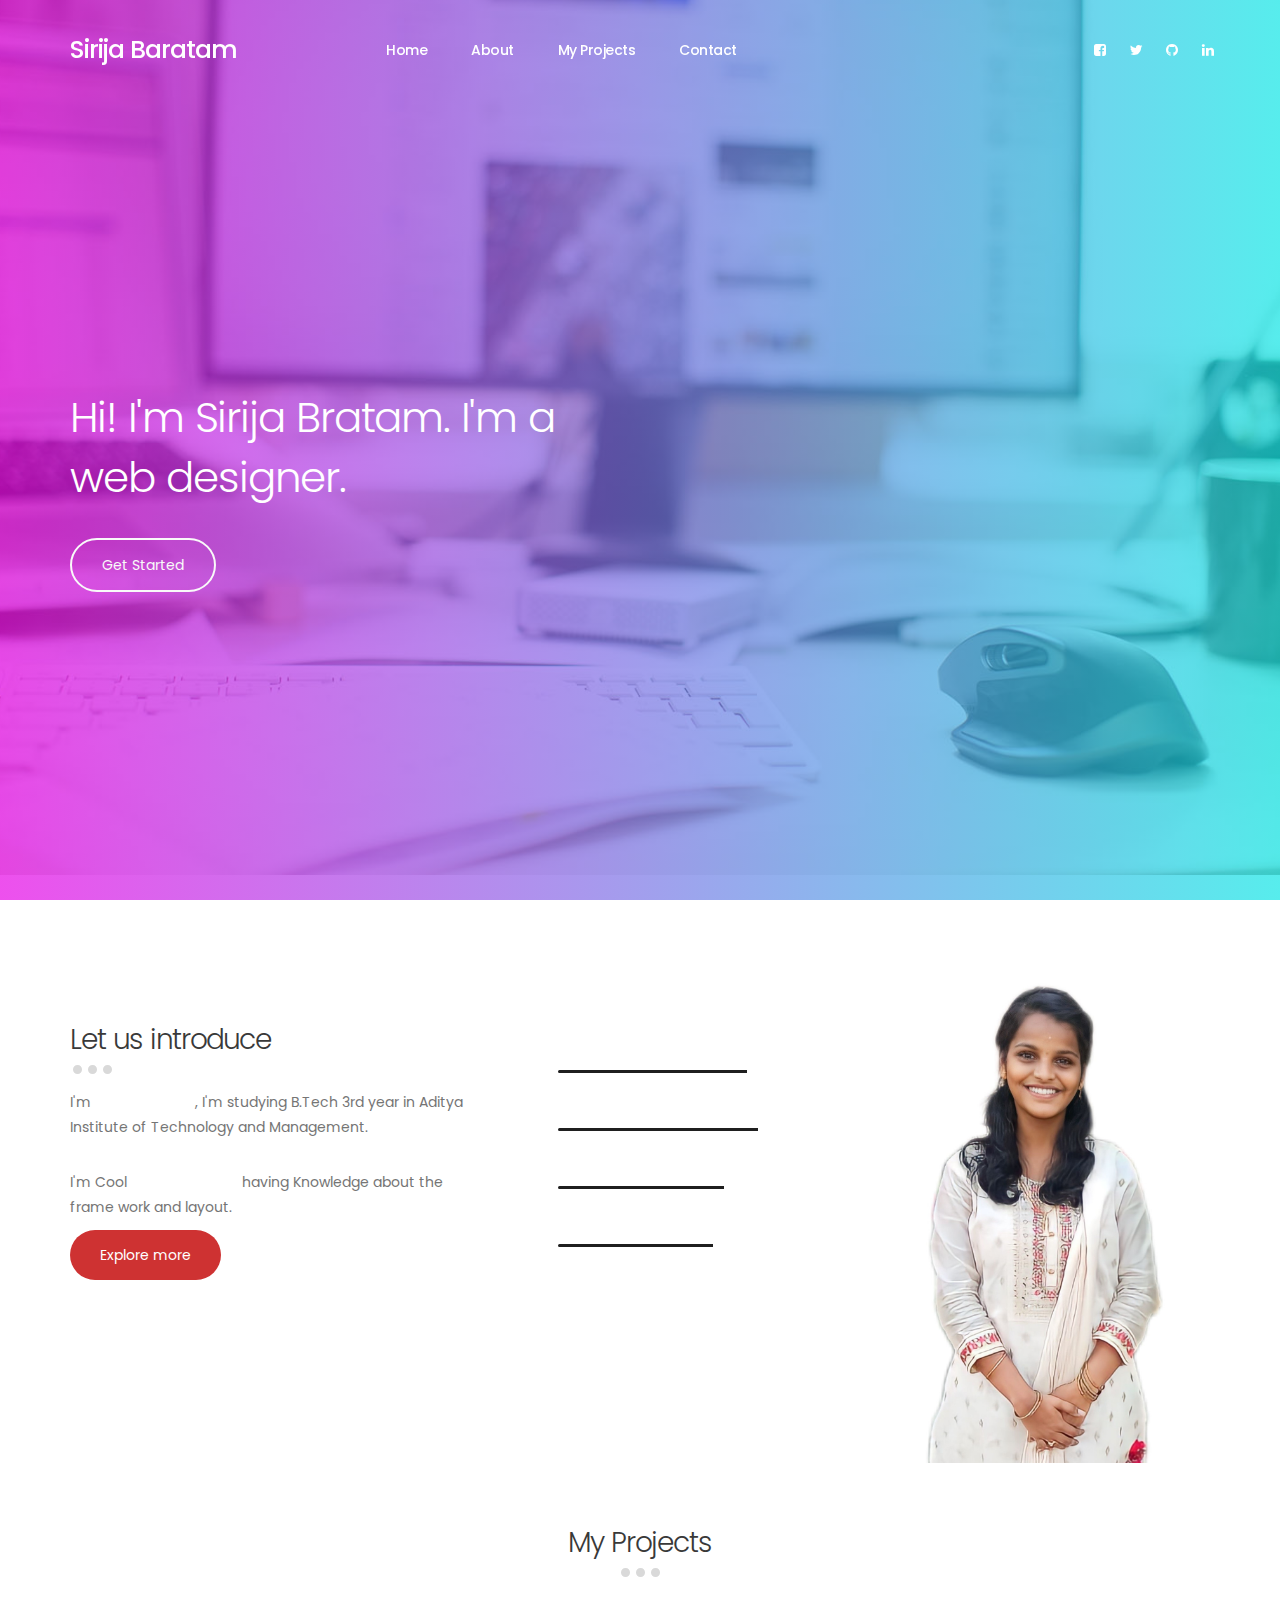
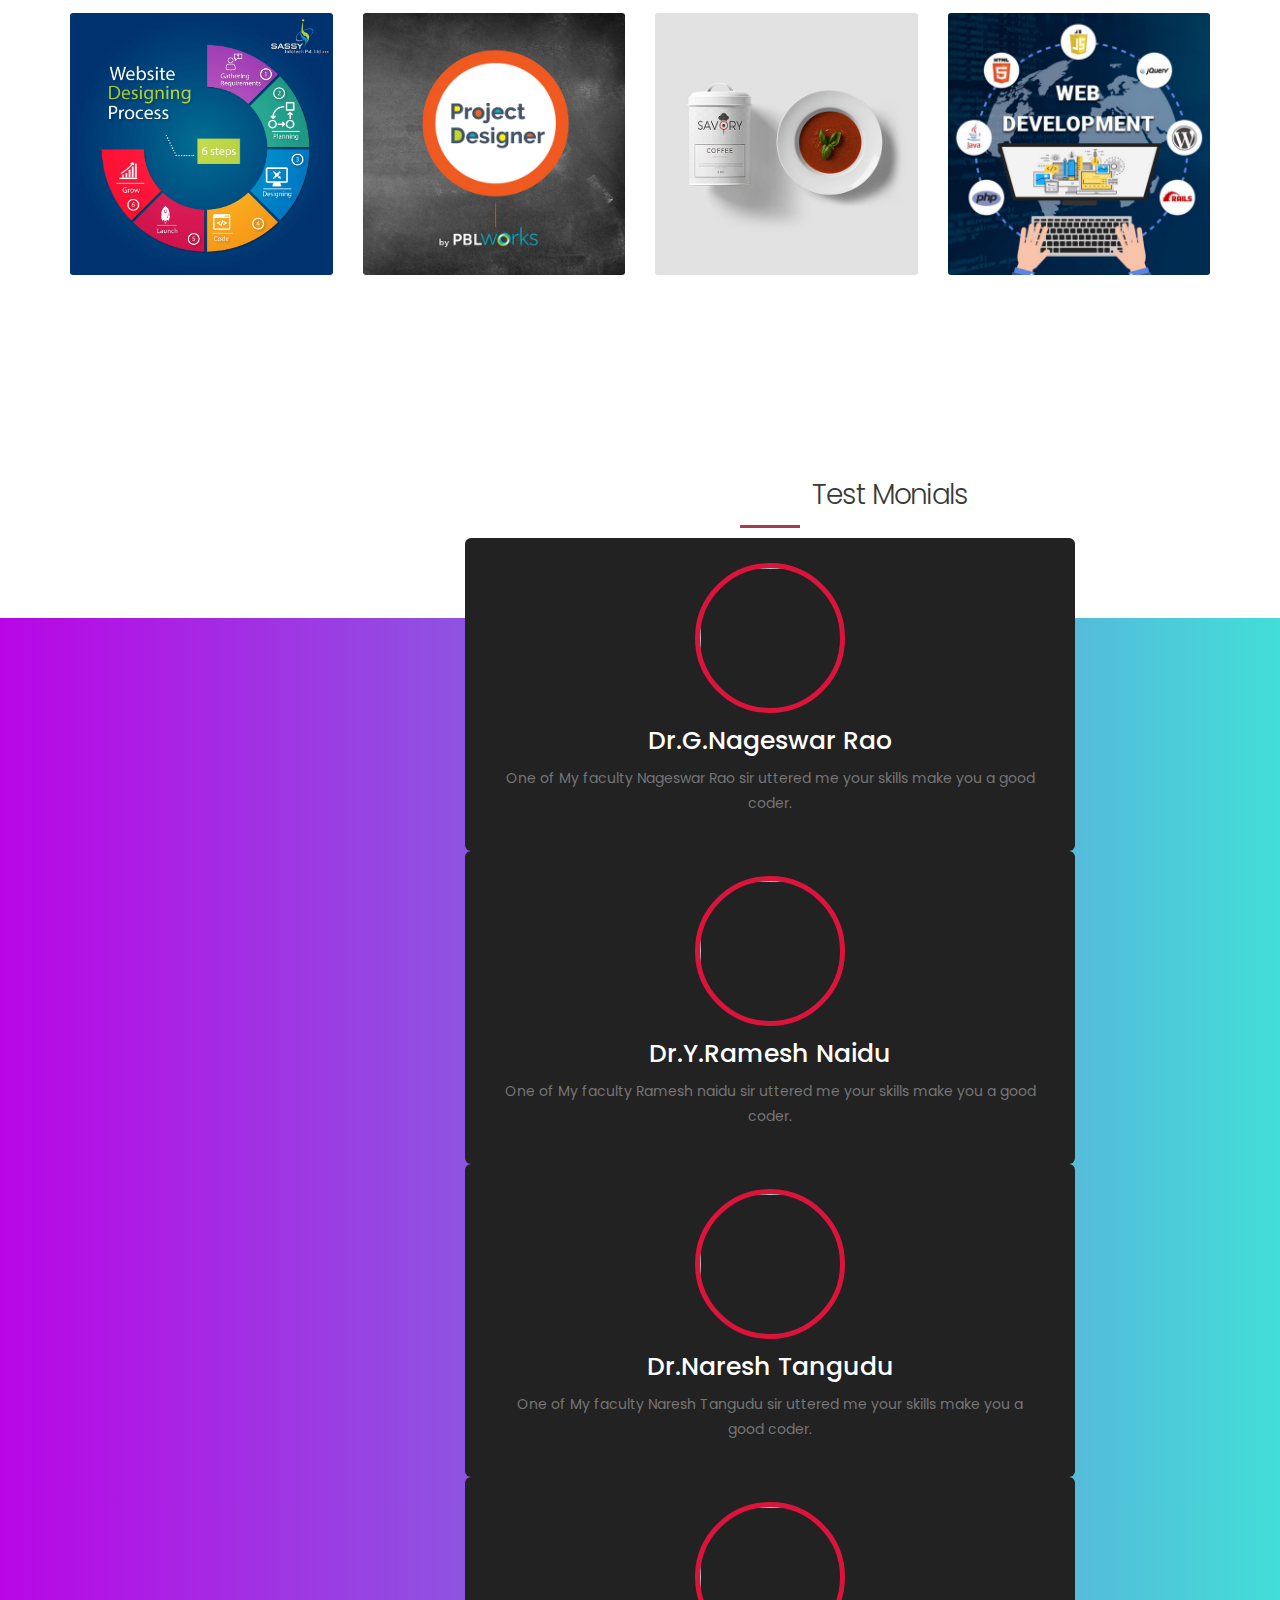
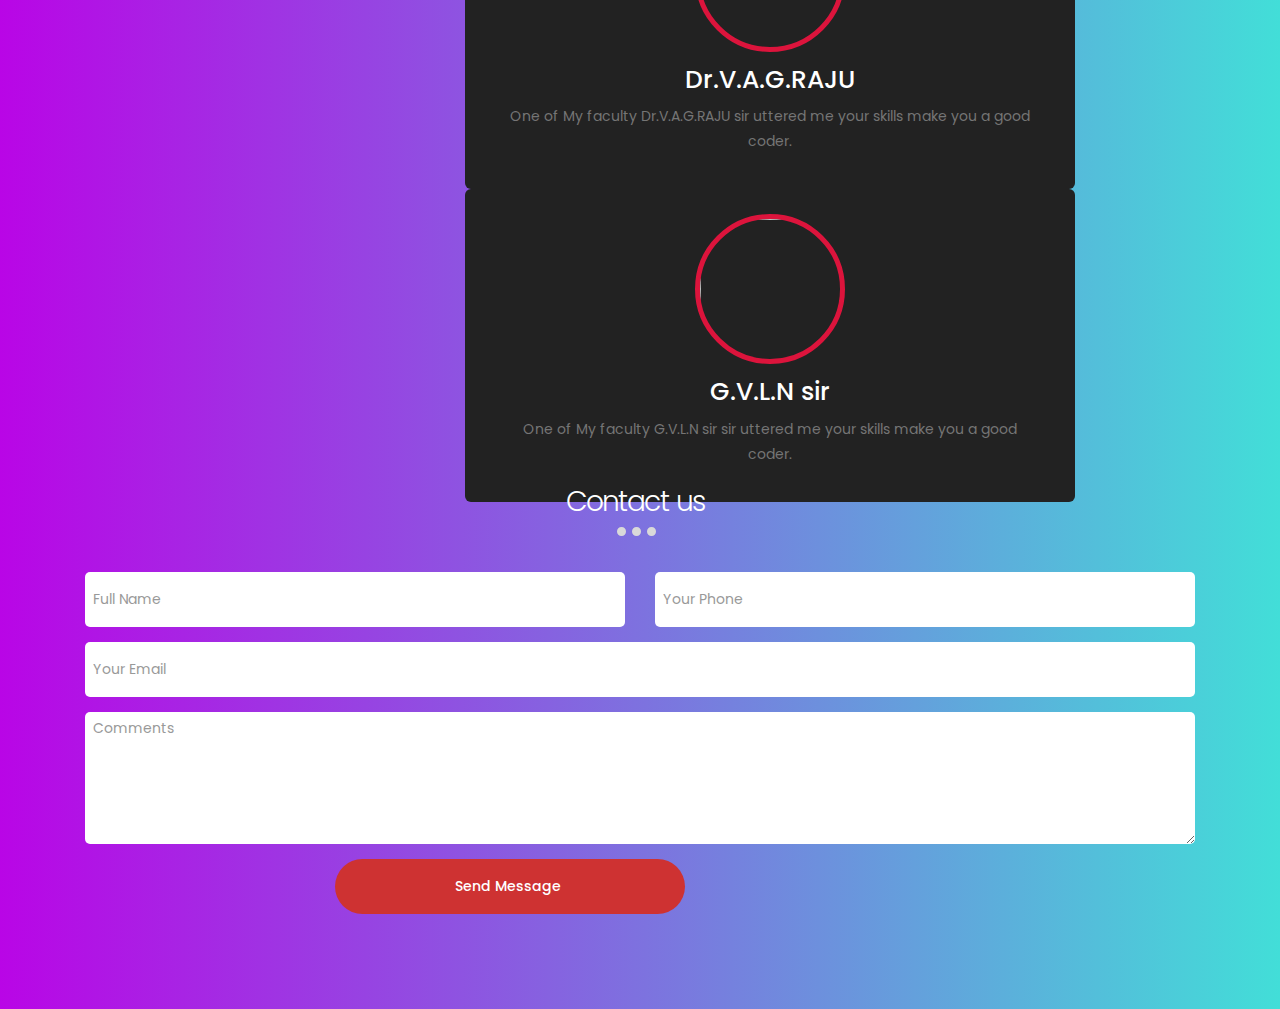
==== commit 2c1b121a: "Update index.html" ====
--- a/index.html
+++ b/index.html
@@ -15,6 +15,78 @@
      <link rel="stylesheet" href="css/font-awesome.min.css">
 
      <link rel="stylesheet" href="css/templatemo-style.css">
+     <style>
+         /* test monial section styling */
+*
+{
+    color:white;
+}
+.line-dec
+{
+    width: 60px;
+    height: 3px;
+    background-color: #a43f49;
+    margin: 10px auto;
+}
+.teams .carousel .card{
+    background: #222;
+    border-radius: 6px;
+    padding: 25px 35px;
+    text-align: center;
+    overflow: hidden;
+    transition: all 0.3s ease;
+}
+.teams .carousel .card:hover{
+    background: rgb(196, 92, 112);
+}
+.teams .carousel .card .box{
+    display: flex;
+    flex-direction: column;
+    align-items: center;
+    justify-content: center;
+    transition: all 0.3s ease;
+}
+.teams .carousel .card:hover .box{
+    transform: scale(1.05);
+}
+.teams .carousel .card .text{
+    font-size: 25px;
+    font-weight: 500;
+    margin: 10px 0 7px 0;
+}
+.teams .carousel .card img{
+    height: 150px;
+    width: 150px;
+    object-fit: cover;
+    border-radius: 50%;
+    border: 5px solid crimson;
+    transition: all 0.3s ease;
+}
+.teams .carousel .card:hover img{
+    border-color: #fff;
+}
+.owl-dots{
+    text-align: center;
+    margin-top: 20px;
+}
+.owl-dot{
+    height: 13px;
+    width: 13px;
+    margin: 0 5px;
+    outline: none!important;
+    border-radius: 50%;
+    border: 2px solid crimson!important;
+    transition: all 0.3s ease;
+}
+.owl-dot.active{
+    width: 35px;
+    border-radius: 14px;
+}
+.owl-dot.active,
+.owl-dot:hover{
+    background: crimson!important;
+} 
+     </style>
 </head>
 <body>
      <section class="navbar custom-navbar navbar-fixed-top" role="navigation">
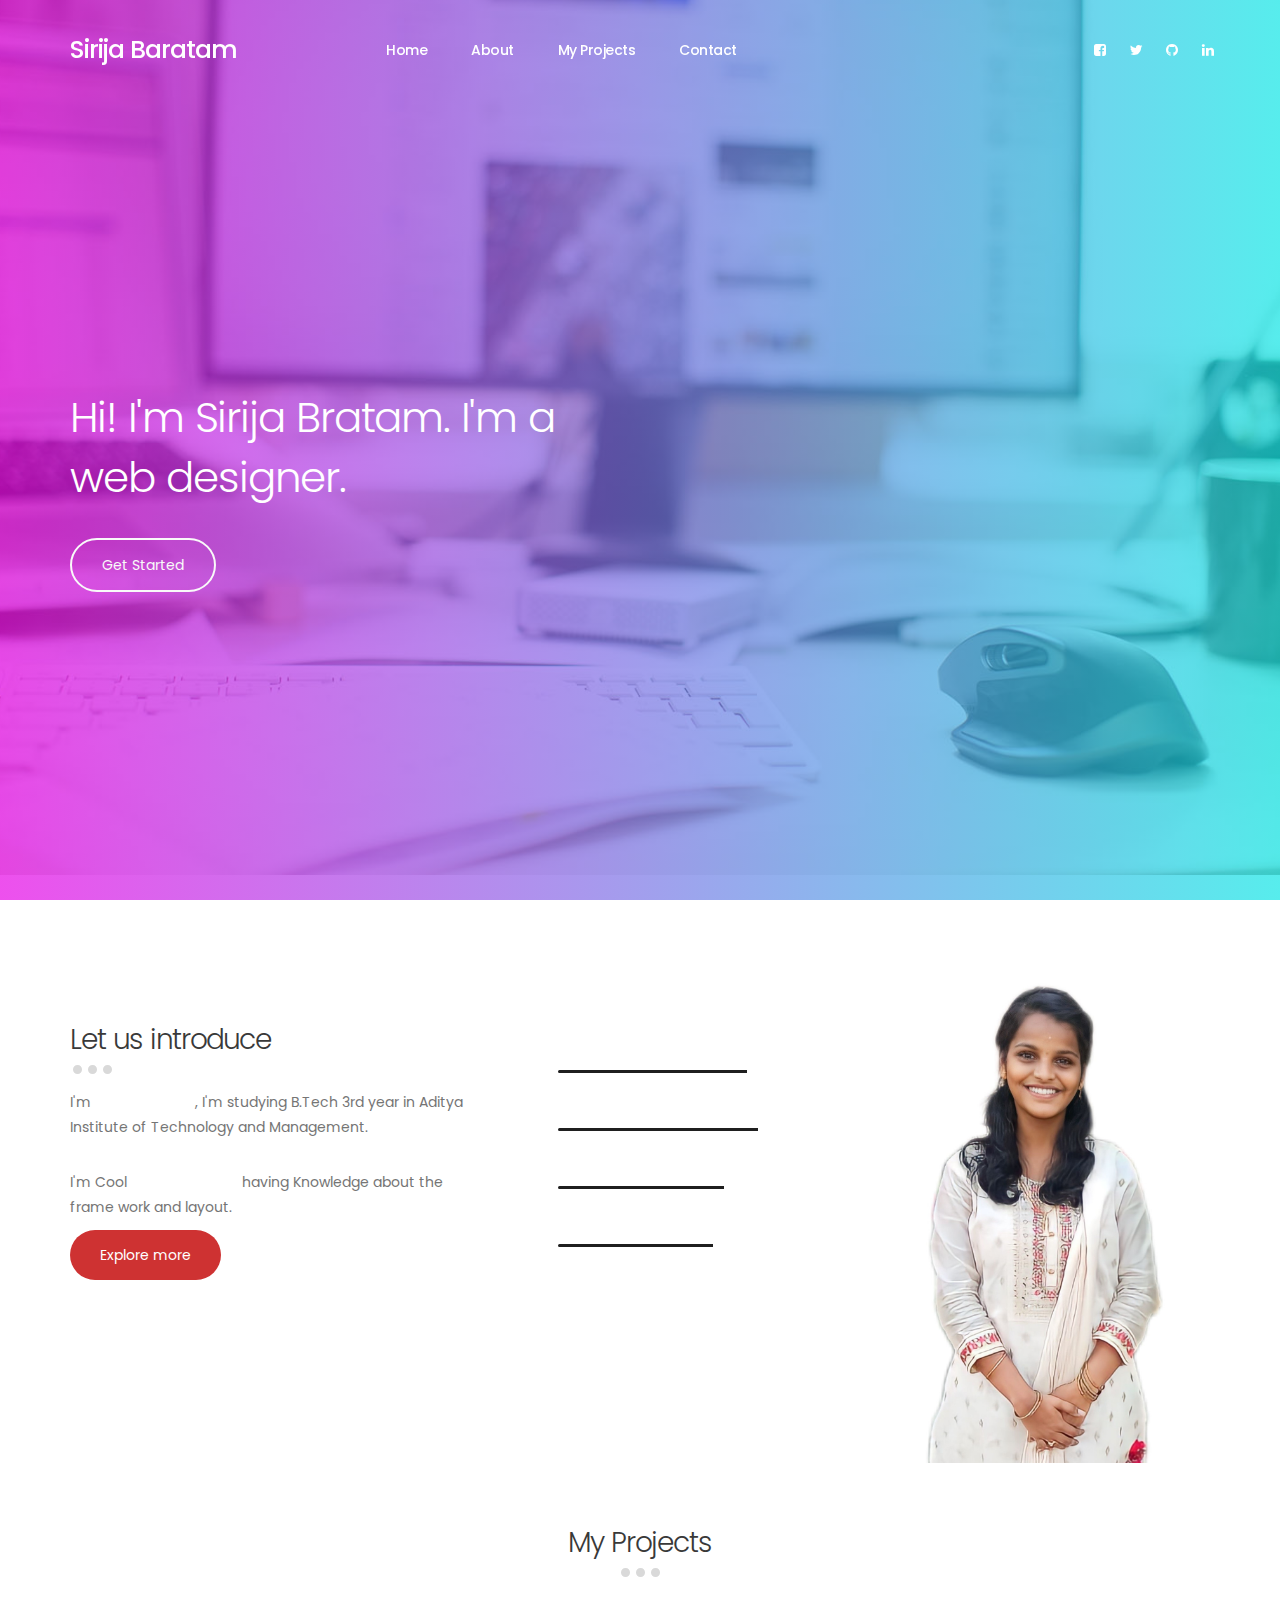
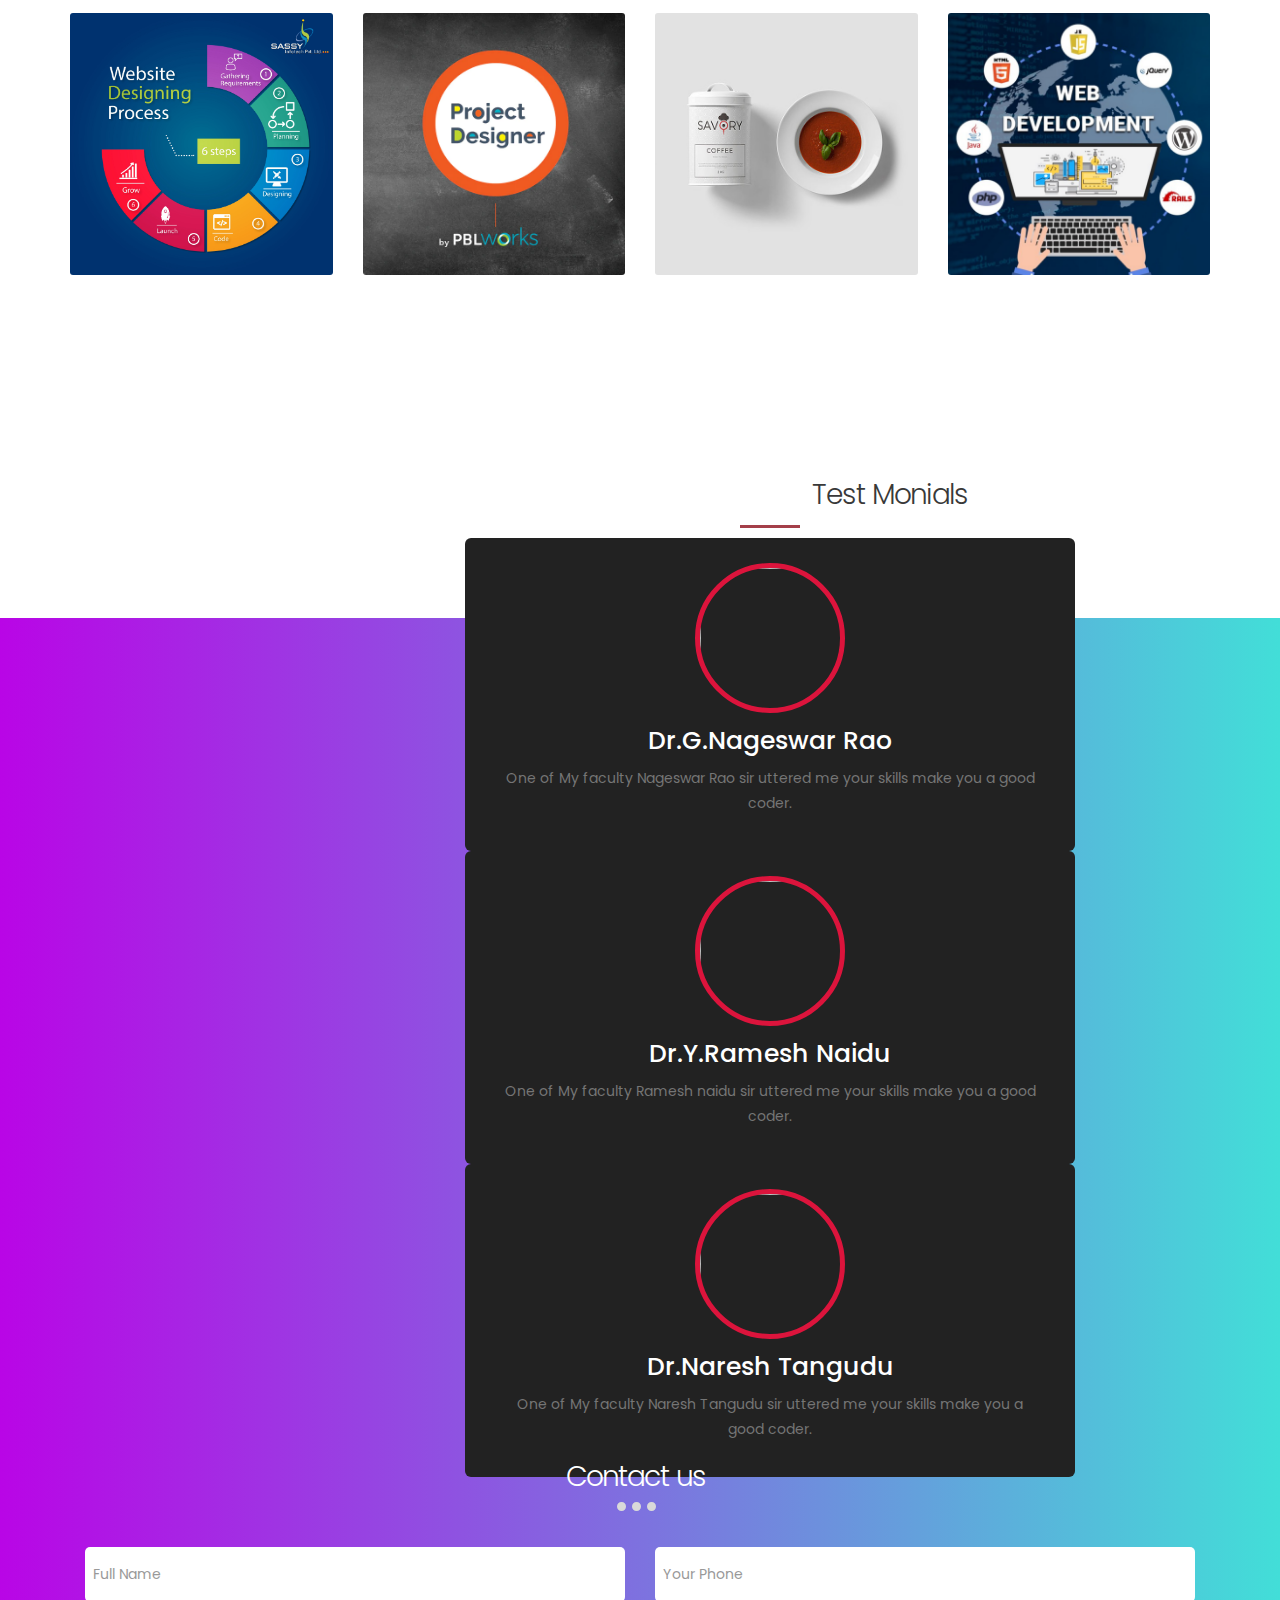
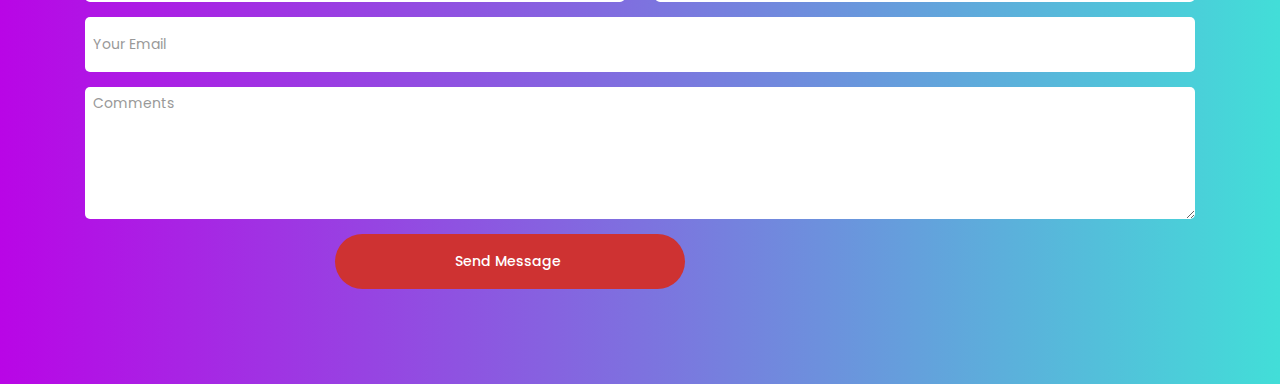
==== commit a044fd57: "Update index.html" ====
--- a/index.html
+++ b/index.html
@@ -300,20 +300,8 @@
                     <p>One of My faculty Naresh Tangudu sir uttered me your skills make you a good coder.</p>
                 </div>
             </div>
-            <div class="card">
-                <div class="box">
-                    <img src="https://raw.githubusercontent.com/aitamweb/Faculty/main/2023/it/A5CSE00T58.png" alt="">
-                    <div class="text">Dr.V.A.G.RAJU</div>
-                    <p>One of My faculty Dr.V.A.G.RAJU sir uttered me your skills make you a good coder.</p>
-                </div>
-            </div>
-            <div class="card">
-                <div class="box">
-                    <img src="https://raw.githubusercontent.com/aitamweb/Faculty/main/2023/it/A5INT00T30.png" alt="">
-                    <div class="text">G.V.L.N sir</div>
-                    <p>One of My faculty G.V.L.N sir sir uttered me your skills make you a good coder.</p>
-                </div>
-            </div>
+            
+            
         </div>
     </div>
 </section>
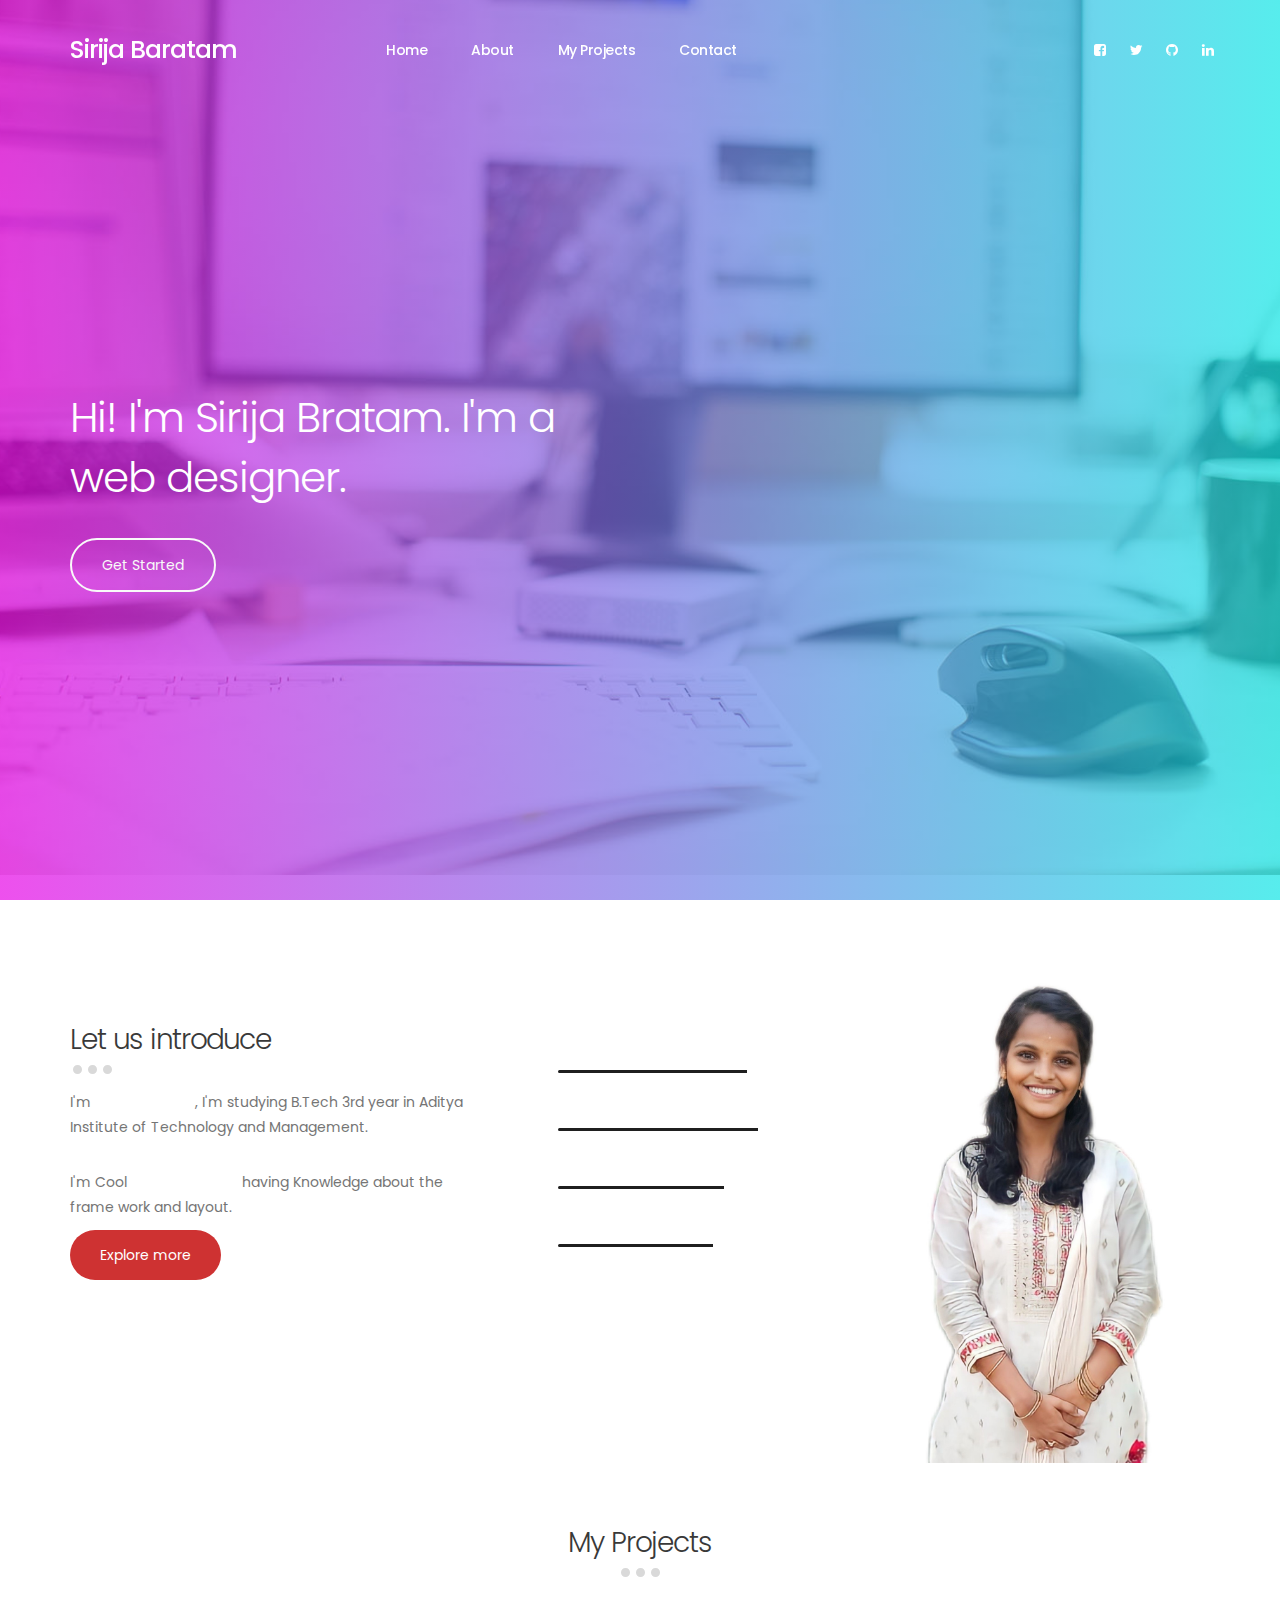
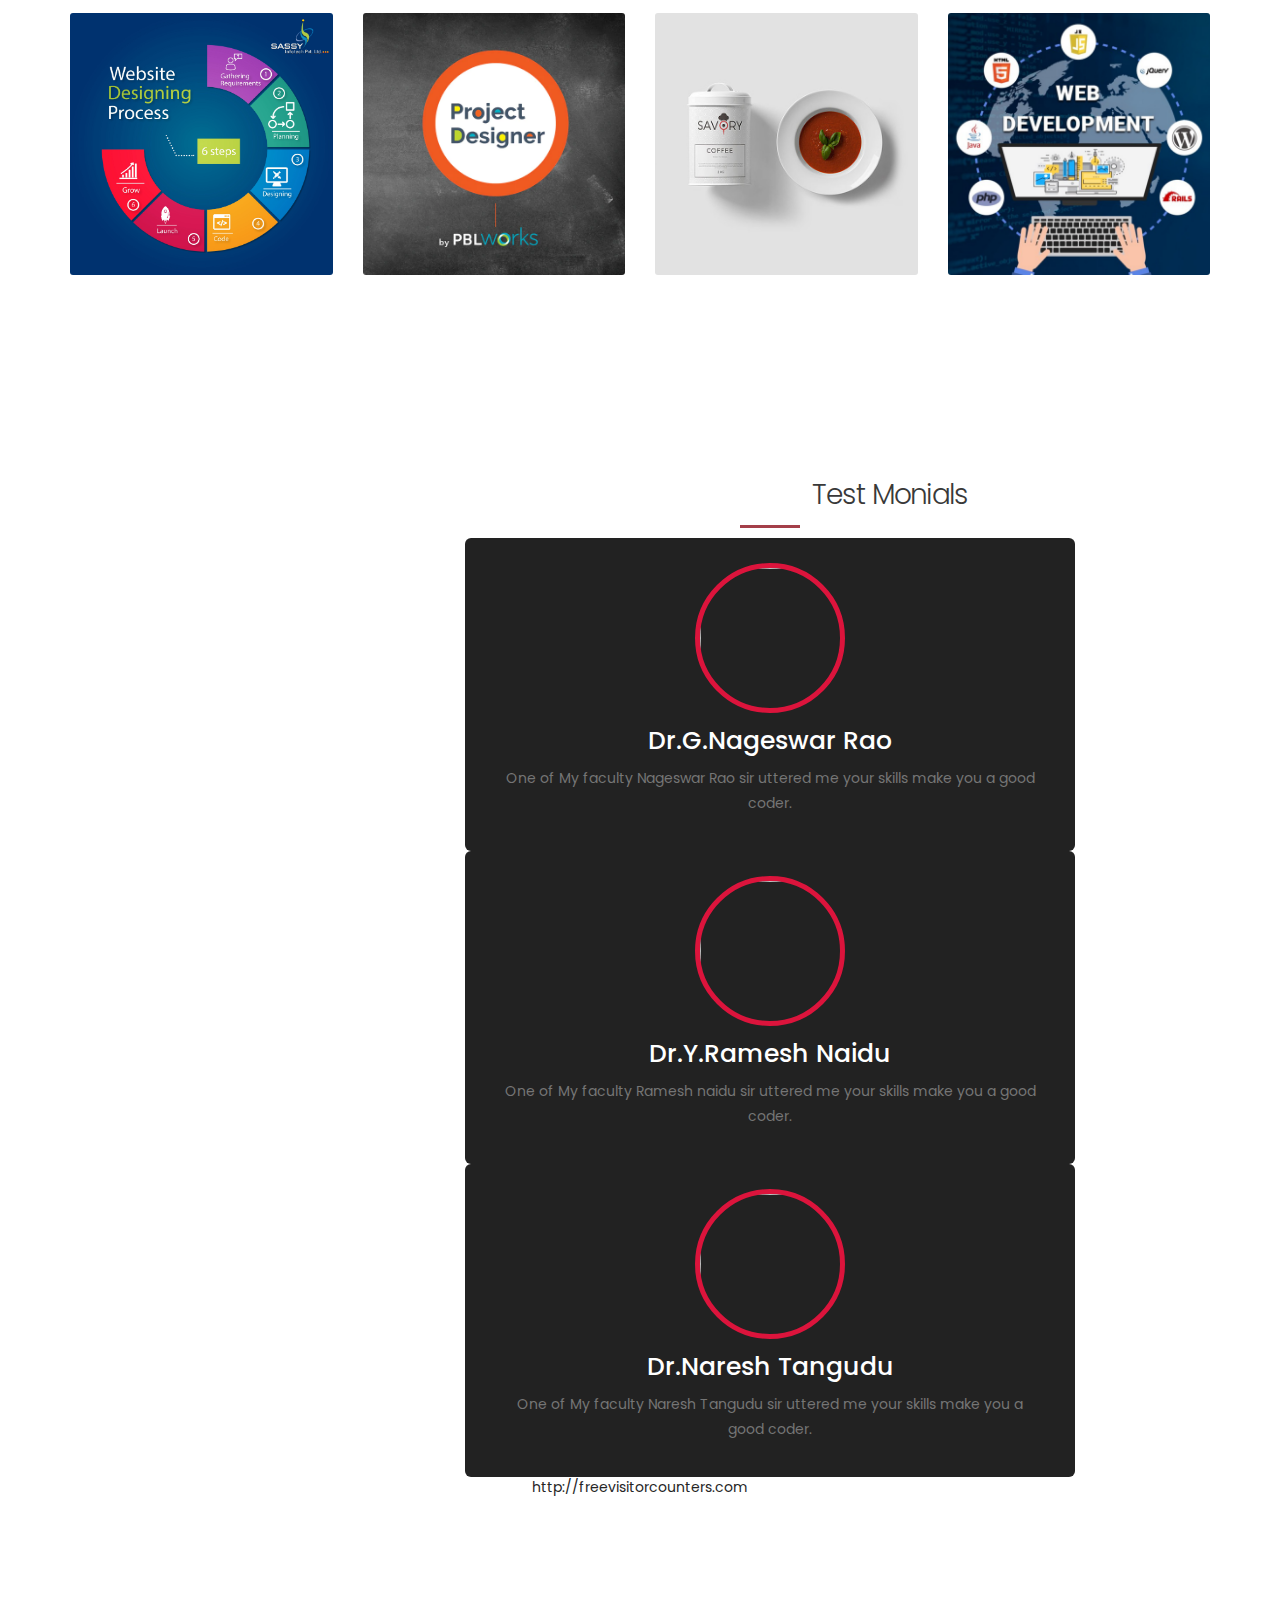
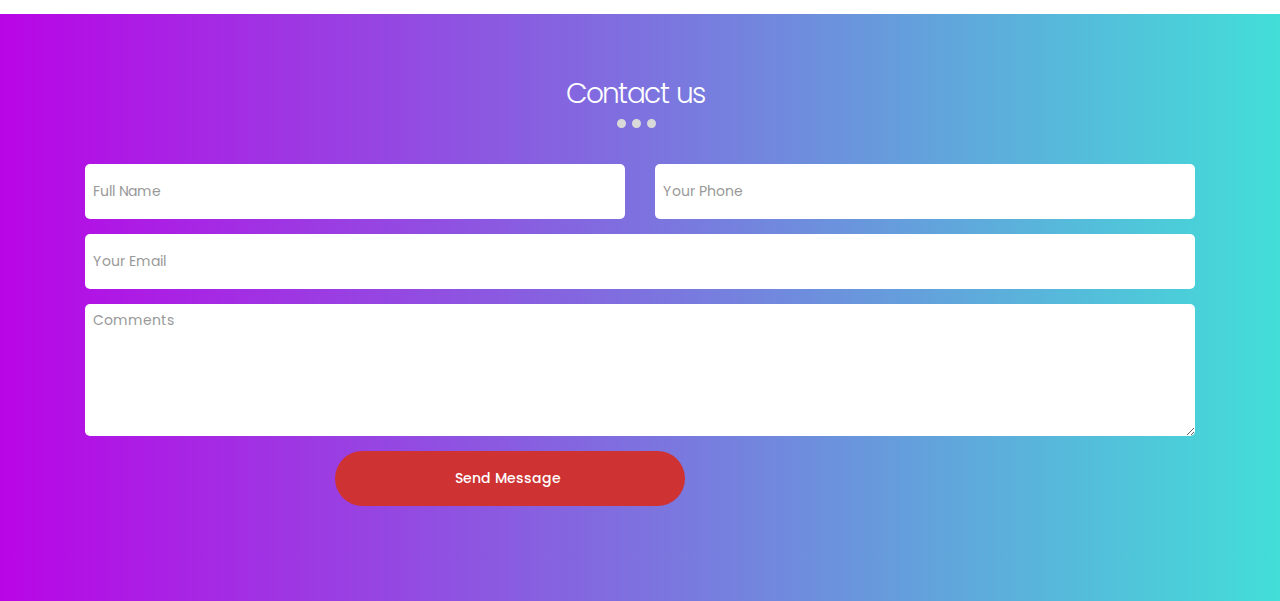
==== commit f37b3b09: "Update index.html" ====
--- a/index.html
+++ b/index.html
@@ -305,6 +305,12 @@
         </div>
     </div>
 </section>
+      <section class="visiter count">
+                         <a href='http://www.freevisitorcounters.com'>http://freevisitorcounters.com</a> 
+                         <h6>Page Visiter count</h6>
+                         <script type='text/javascript' src='https://www.freevisitorcounters.com/auth.php?id=e940000135e26788dc09538792def8fc5e029f70'></script>
+                         <script type="text/javascript" src="https://www.freevisitorcounters.com/en/home/counter/1136358/t/3"></script>
+                     </section>
 
      <!-- CONTACT -->
      <section id="contact" data-stellar-background-ratio="0.5">
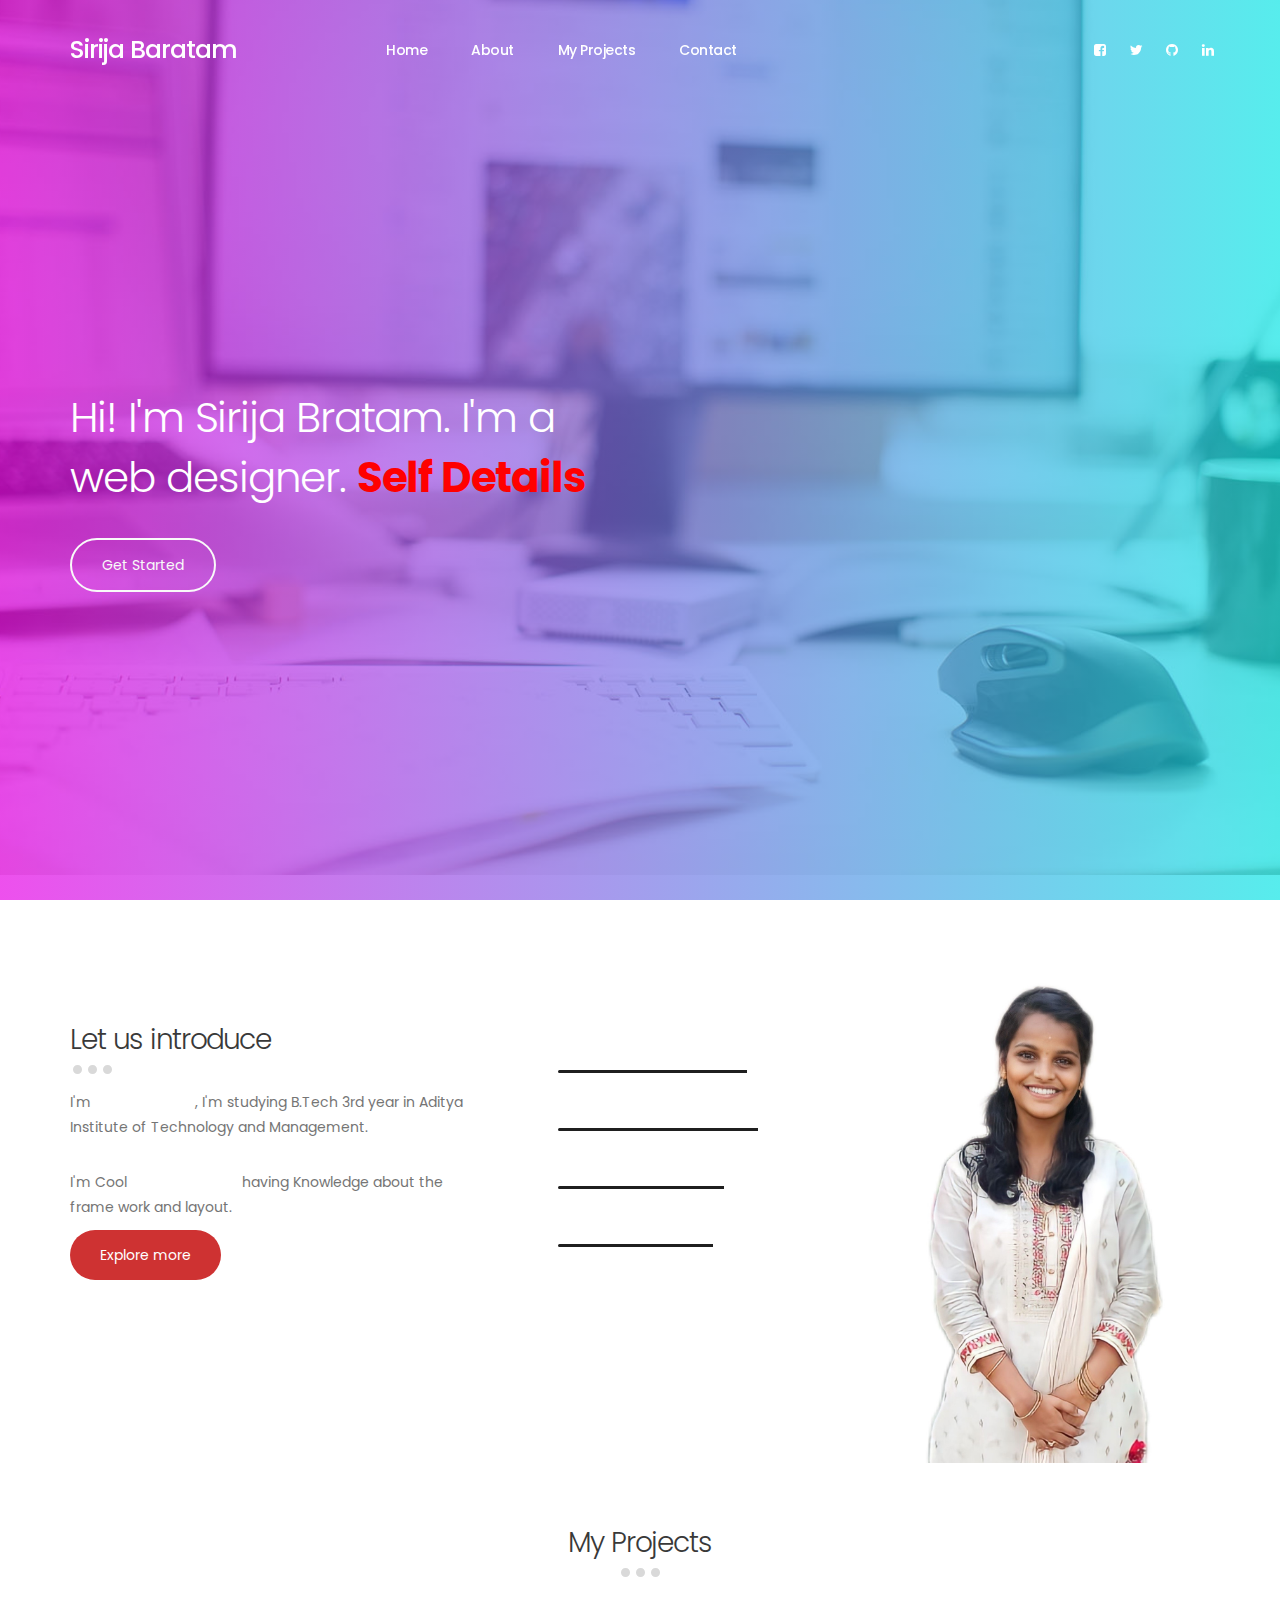
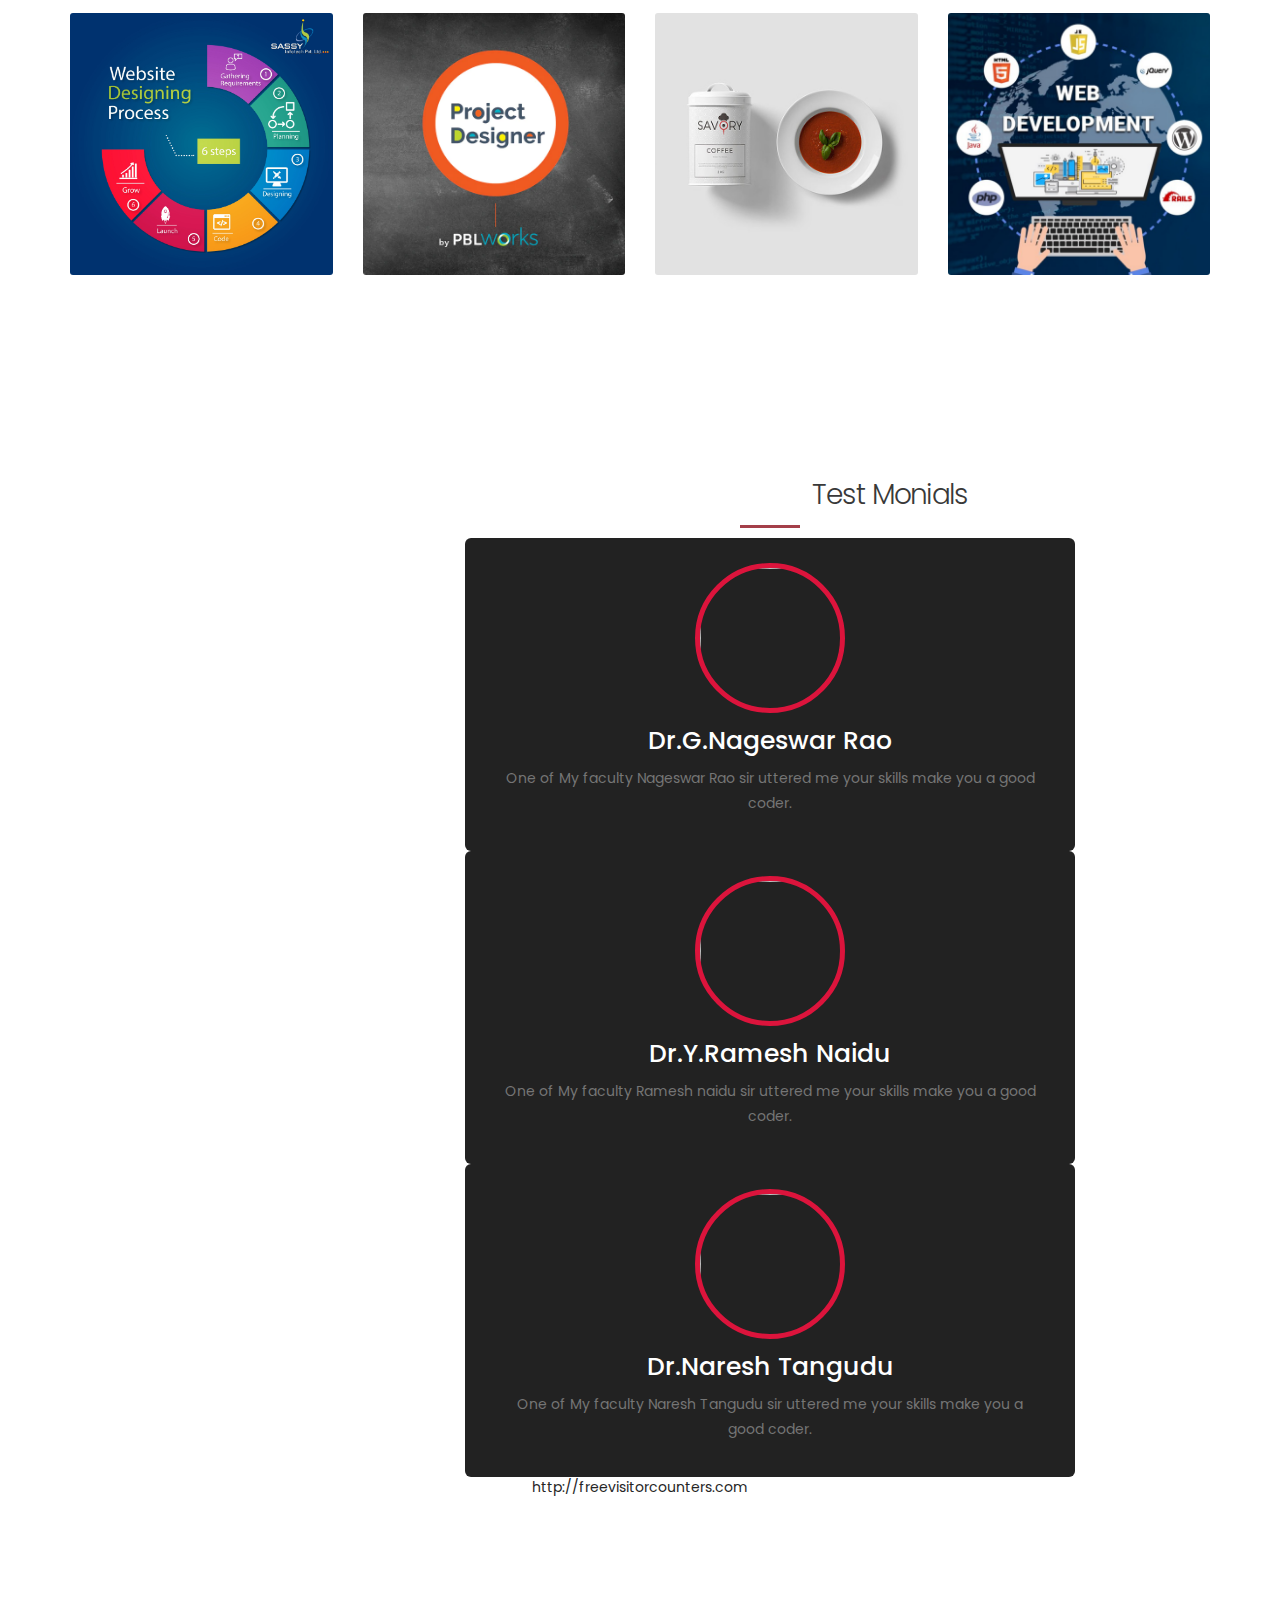
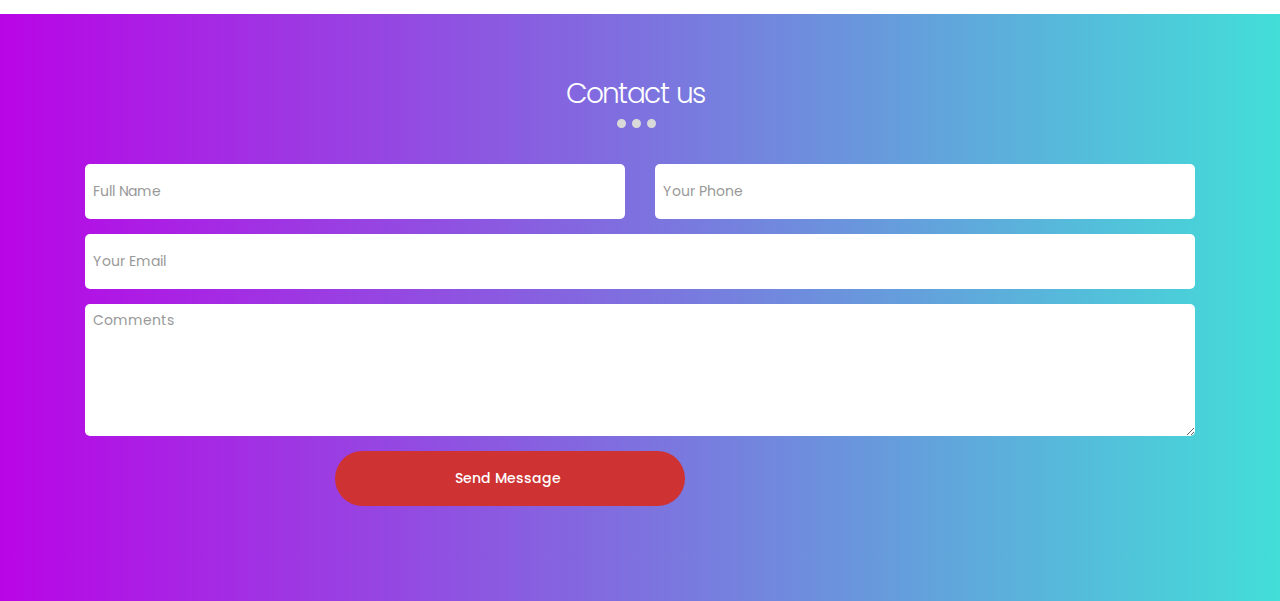
==== commit 2bb42275: "Update index.html" ====
--- a/index.html
+++ b/index.html
@@ -132,7 +132,10 @@
 
                     <div class="col-md-6 col-sm-12">
                          <div class="home-info">
-                              <h1>Hi! I'm Sirija Bratam. I'm a web designer.  </h1>
+                              <h1>Hi! I'm Sirija Bratam. I'm a web designer.
+                              
+                <a href="21A51A1208.mp4" style="text-decoration: none; color: red; font-weight: bold;">Self Details</a>
+              </h1>
                               <a href="#about" class="btn section-btn smoothScroll">Get Started</a>
                               
                          </div>
